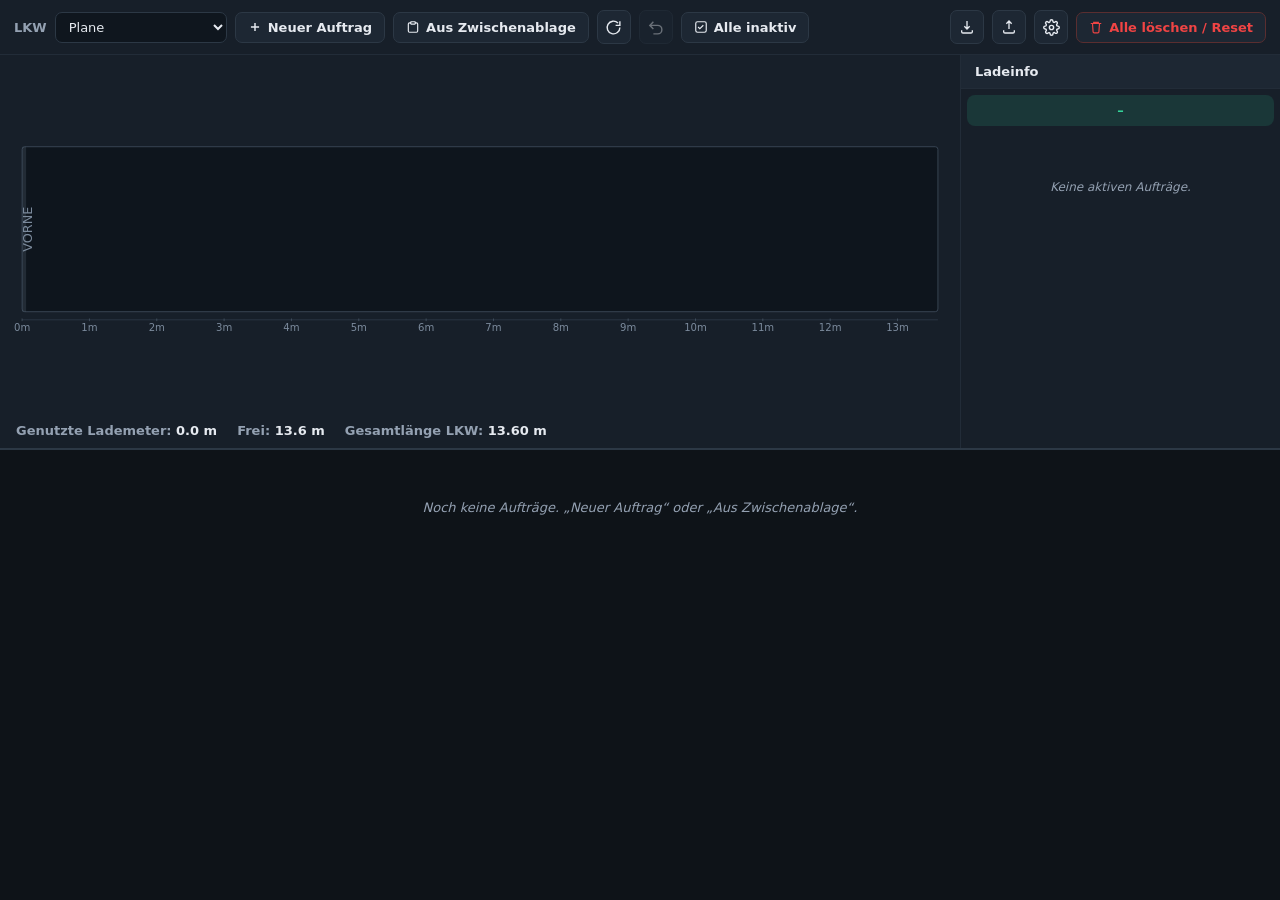
==== LKW Planner/lkw-planer.html @ 02b2dbee "LKW Planner v0.1 — Palettenbeladungs-Planer (Single-File-HTML) - Topdown-Ladegrafik (SVG, Dark Theme" ====
<!DOCTYPE html>
<html lang="de">
<head>
<meta charset="UTF-8">
<meta name="viewport" content="width=device-width, initial-scale=1.0">
<title>LKW Planer</title>
<style>
  :root{
    --bg:#0e1318; --panel:#171f29; --panel2:#1d2733; --input:#0f161e;
    --line:#2c3845; --line2:#222c38;
    --text:#e6eaf0; --muted:#94a1b2; --accent:#3b82f6; --accent-d:#2563eb;
    --danger:#f04444; --ok:#34d399; --warn:#fbbf24;
    --shadow:0 1px 2px rgba(0,0,0,.30),0 2px 6px rgba(0,0,0,.30);
  }
  *{box-sizing:border-box}
  html,body{height:100%;margin:0}
  body{
    font-family:system-ui,-apple-system,"Segoe UI",Roboto,Arial,sans-serif;
    color:var(--text);background:var(--bg);display:flex;flex-direction:column;
    height:100vh;overflow:hidden;font-size:13px;
  }
  /* ---------- obere Hälfte (fix) ---------- */
  #top{height:50vh;min-height:300px;display:flex;flex-direction:column;
       border-bottom:2px solid var(--line);background:var(--panel);}
  #toolbar{display:flex;flex-wrap:wrap;gap:8px;align-items:center;
           padding:10px 14px;border-bottom:1px solid var(--line2);}
  #toolbar label{font-weight:600;color:var(--muted);}
  select,input,button{font-family:inherit;font-size:13px;}
  select,.txt{
    border:1px solid var(--line);border-radius:7px;padding:6px 9px;background:var(--input);color:var(--text);
  }
  select option{background:var(--panel2);color:var(--text);}
  select:focus,.txt:focus{outline:2px solid var(--accent);outline-offset:-1px;border-color:var(--accent);}
  button{
    border:1px solid var(--line);border-radius:7px;padding:7px 12px;background:var(--panel2);
    cursor:pointer;display:inline-flex;align-items:center;gap:6px;color:var(--text);font-weight:600;
    transition:background .12s,border-color .12s;
  }
  button:hover{background:#27313e;border-color:#3a4756;}
  button:disabled{opacity:.4;cursor:not-allowed;}
  button:disabled:hover{background:var(--panel2);border-color:var(--line);}
  button.primary{background:var(--accent);border-color:var(--accent);color:#fff;}
  button.primary:hover{background:var(--accent-d);}
  button.icon{padding:7px;width:34px;height:34px;justify-content:center;}
  button.ghostdanger{color:var(--danger);border-color:#5a2e30;}
  button.ghostdanger:hover{background:#2a1a1c;}
  .spacer{flex:1}
  #stageWrap{flex:1;display:flex;min-height:0;}
  #stage{flex:1;display:flex;flex-direction:column;min-width:0;padding:10px 14px;}
  #truckBox{flex:1;min-height:0;display:flex;align-items:center;justify-content:center;overflow:hidden;}
  #truckSvg{width:100%;height:100%;}
  #totals{padding:8px 2px 0;color:var(--muted);font-weight:600;display:flex;gap:20px;flex-wrap:wrap;}
  #totals b{color:var(--text)}
  #totals .bad{color:var(--danger)}
  #infoPanel{width:320px;border-left:1px solid var(--line2);display:flex;flex-direction:column;min-height:0;}
  #infoHead{padding:9px 14px;font-weight:700;border-bottom:1px solid var(--line2);background:var(--panel2);
            display:flex;justify-content:space-between;align-items:baseline;gap:8px;}
  #infoHead .infocount{font-weight:700;color:var(--accent);font-size:12px;white-space:nowrap;}
  #infoHead .infocount.bad{color:var(--danger);}
  #infoBody{flex:1;overflow:auto;padding:8px 10px;font-size:12px;}
  .inforow{display:flex;gap:8px;align-items:center;padding:5px 6px;border-radius:6px;}
  .inforow:nth-child(odd){background:rgba(255,255,255,.03);}
  .infodot{width:11px;height:11px;border-radius:3px;flex:none;border:1px solid rgba(255,255,255,.2);}
  .infotxt{flex:1;line-height:1.35;}
  .infotxt small{color:var(--muted);}
  #fitMsg{margin:6px;padding:8px 10px;border-radius:8px;font-weight:700;text-align:center;}
  .fit-ok{background:rgba(52,211,153,.13);color:var(--ok);}
  .fit-bad{background:rgba(240,68,68,.15);color:var(--danger);}
  /* ---------- untere Hälfte (scroll) ---------- */
  #list{flex:1;overflow:auto;padding:10px 14px;display:flex;flex-direction:column;gap:7px;}
  #listHead{display:flex;gap:10px;align-items:flex-end;padding:0 12px 4px 18px;
            color:var(--muted);font-size:10px;font-weight:800;text-transform:uppercase;letter-spacing:.03em;}
  #listHead span[data-sort]{cursor:pointer;user-select:none;white-space:nowrap;}
  #listHead span[data-sort]:hover{color:var(--text);}
  #listHead .sortarrow{color:var(--accent);margin-left:2px;}
  /* Auftragszeile aufblitzen (Klick auf Palette) */
  @keyframes rowflash{0%,100%{box-shadow:var(--shadow);} 25%,60%{box-shadow:0 0 0 2px var(--c,#fff), 0 0 16px 3px var(--c,#fff);}}
  .order.flash{animation:rowflash 1.1s ease;}
  /* Paletten aufblitzen (Fokus in Tabellenzeile) */
  @keyframes palpulse{0%,100%{stroke:rgba(0,0,0,.45);stroke-width:12px;} 35%,65%{stroke:#fff;stroke-width:65px;}}
  svg g.palflash > rect{animation:palpulse .9s ease;}
  .order{
    background:color-mix(in srgb, var(--c,#888) 13%, var(--panel));
    border:1px solid color-mix(in srgb, var(--c,#888) 28%, var(--line));
    border-left:6px solid var(--c,#888);
    border-radius:9px;box-shadow:var(--shadow);padding:7px 10px 7px 8px;
    display:flex;align-items:flex-end;gap:10px;flex-wrap:wrap;
  }
  .order.inactive{opacity:.5;}
  /* aktive Zeilen: kräftigerer Rand, linker Farbrand heller */
  .order:not(.inactive){
    border-color:color-mix(in srgb, var(--c,#888) 60%, var(--line));
    border-left-color:color-mix(in srgb, var(--c,#888) 55%, #fff);
    box-shadow:0 0 0 1.5px color-mix(in srgb, var(--c,#888) 40%, transparent), var(--shadow);
  }
  .swatch{width:14px;height:14px;border-radius:4px;background:var(--c,#888);border:1px solid rgba(255,255,255,.25);flex:none;align-self:center;}
  .fld{display:flex;flex-direction:column;gap:2px;flex:none;}
  .fld label{font-size:9.5px;color:var(--muted);font-weight:700;text-transform:uppercase;letter-spacing:.02em;white-space:nowrap;}
  .fld .txt,.fld select{padding:4px 6px;width:100%;}
  .chk{display:flex;align-items:center;gap:5px;font-weight:600;font-size:11px;flex:none;align-self:center;white-space:nowrap;}
  .chk input{width:15px;height:15px;}
  .chk.disabled{opacity:.45;}
  .lmeter{margin-left:auto;font-weight:700;color:#cdd9ff;background:rgba(59,130,246,.16);border:1px solid rgba(59,130,246,.35);
          padding:4px 9px;border-radius:7px;white-space:nowrap;align-self:center;}
  .numbox{display:flex;align-items:stretch;border:1px solid var(--line);border-radius:7px;overflow:hidden;background:var(--input);}
  .numbox input{border:none;width:40px;text-align:center;padding:4px 2px;background:var(--input);color:var(--text);}
  .numbox input:focus{outline:2px solid var(--accent);outline-offset:-2px;}
  .numbox button{border:none;border-radius:0;padding:0 8px;background:var(--panel2);font-weight:800;color:var(--text);}
  .numbox button:hover{background:#2c3744;}
  .numbox .sep{width:1px;background:var(--line);}
  .del{align-self:center;flex:none;}
  /* Feldbreiten */
  .w-num{width:120px}.w-kunde{width:140px}.w-datum{width:84px}.w-dest{width:62px}
  .w-pal{width:54px}.w-mm{width:64px}.w-art{width:128px}
  svg .pal-label{font-weight:700;fill:#11203a;paint-order:stroke;stroke:rgba(255,255,255,.75);stroke-width:60px;}
  /* paste modal */
  #modal,#nameModal,#settingsModal{position:fixed;inset:0;background:rgba(0,0,0,.6);display:none;align-items:center;justify-content:center;z-index:50;}
  #modal.open,#nameModal.open,#settingsModal.open{display:flex;}
  #nameInput{width:100%;font-size:14px;padding:9px 11px;margin-bottom:2px;}
  .settingsbox{width:min(640px,94vw);max-height:88vh;overflow:auto;}
  .settingsbox h4{margin:16px 0 6px;font-size:11px;text-transform:uppercase;letter-spacing:.04em;color:var(--muted);}
  .thead{display:flex;gap:7px;padding:0 2px 3px;font-size:9.5px;font-weight:800;text-transform:uppercase;color:var(--muted);}
  .trow,.addtruck{display:flex;gap:7px;align-items:center;margin-bottom:6px;}
  .trow .txt,.addtruck .txt{padding:6px 8px;font-size:13px;margin:0;}
  .tname{flex:1;min-width:0;}
  .tdim{width:74px;flex:none;text-align:center;}
  .addtruck #ntAdd{width:38px;padding:6px;justify-content:center;font-size:18px;font-weight:800;flex:none;}
  .settingsbox .chk{font-weight:600;}
  .modalbox{background:var(--panel);border:1px solid var(--line);border-radius:12px;padding:18px;width:min(680px,92vw);box-shadow:0 20px 50px rgba(0,0,0,.5);}
  .modalbox h3{margin:0 0 4px;}
  .modalbox p{margin:0 0 10px;color:var(--muted);}
  .modalbox textarea{width:100%;height:200px;border:1px solid var(--line);border-radius:8px;padding:10px;background:var(--input);color:var(--text);
    font-family:ui-monospace,Menlo,Consolas,monospace;font-size:12px;resize:vertical;}
  .modalbtns{display:flex;justify-content:flex-end;gap:8px;margin-top:12px;}
  .empty{grid-column:1/-1;color:var(--muted);text-align:center;padding:40px;font-style:italic;}
  /* Reset zwei-Klick */
  #btnReset.armed{background:var(--danger);border-color:var(--danger);color:#fff;}
  #btnReset.armed:hover{background:#b91c1c;}
  /* Toasts */
  #toasts{position:fixed;bottom:16px;left:50%;transform:translateX(-50%);z-index:60;
          display:flex;flex-direction:column;gap:8px;align-items:center;pointer-events:none;}
  .toast{pointer-events:auto;background:#1f2733;color:#fff;padding:10px 14px;border-radius:9px;
         box-shadow:0 8px 24px rgba(0,0,0,.25);max-width:600px;font-size:12.5px;
         display:flex;gap:10px;align-items:flex-start;line-height:1.45;}
  .toast.warn{background:#fff7ed;color:#9a3412;border:1px solid #fdba74;}
  .toast.ok{background:#ecfdf3;color:#166534;border:1px solid #86efac;}
  .toast pre{margin:4px 0 0;font-size:11px;white-space:pre-wrap;opacity:.85;font-family:ui-monospace,monospace;}
  .toast .x{margin-left:auto;cursor:pointer;font-weight:800;border:none;background:none;color:inherit;font-size:15px;line-height:1;padding:0 2px;}
  .toast b{font-weight:800;}
</style>
</head>
<body>

<div id="top">
  <div id="toolbar">
    <label for="truckSel">LKW</label>
    <select id="truckSel"></select>
    <button id="btnAdd"><svg width="14" height="14" viewBox="0 0 24 24" fill="none" stroke="currentColor" stroke-width="2.5"><path d="M12 5v14M5 12h14"/></svg>Neuer Auftrag</button>
    <button id="btnPaste"><svg width="14" height="14" viewBox="0 0 24 24" fill="none" stroke="currentColor" stroke-width="2"><rect x="8" y="3" width="8" height="4" rx="1"/><path d="M9 5H6a2 2 0 0 0-2 2v12a2 2 0 0 0 2 2h12a2 2 0 0 0 2-2V7a2 2 0 0 0-2-2h-3"/></svg>Aus Zwischenablage</button>
    <button id="btnRefresh" class="icon" title="Aktualisieren">
      <svg width="17" height="17" viewBox="0 0 24 24" fill="none" stroke="currentColor" stroke-width="2"><path d="M21 12a9 9 0 1 1-2.64-6.36"/><path d="M21 3v6h-6"/></svg>
    </button>
    <button id="btnUndo" class="icon" title="Rückgängig (Strg+Z)" disabled>
      <svg width="17" height="17" viewBox="0 0 24 24" fill="none" stroke="currentColor" stroke-width="2"><path d="M9 14 4 9l5-5"/><path d="M4 9h11a6 6 0 0 1 0 12H9"/></svg>
    </button>
    <button id="btnDeselect" title="Alle Aufträge auf inaktiv setzen"><svg width="14" height="14" viewBox="0 0 24 24" fill="none" stroke="currentColor" stroke-width="2"><rect x="3" y="3" width="18" height="18" rx="3"/><path d="M16 9l-6 6-3-3"/></svg>Alle inaktiv</button>
    <div class="spacer"></div>
    <button id="btnExport" class="icon" title="Ladung als JSON exportieren">
      <svg width="16" height="16" viewBox="0 0 24 24" fill="none" stroke="currentColor" stroke-width="2"><path d="M12 3v12M8 11l4 4 4-4M4 17v2a2 2 0 0 0 2 2h12a2 2 0 0 0 2-2v-2"/></svg>
    </button>
    <button id="btnImport" class="icon" title="Ladung aus JSON importieren">
      <svg width="16" height="16" viewBox="0 0 24 24" fill="none" stroke="currentColor" stroke-width="2"><path d="M12 15V3M8 7l4-4 4 4M4 17v2a2 2 0 0 0 2 2h12a2 2 0 0 0 2-2v-2"/></svg>
    </button>
    <input type="file" id="fileImport" accept="application/json,.json" style="display:none">
    <button id="btnSettings" class="icon" title="Einstellungen (LKW-Typen, Anzeige)">
      <svg width="17" height="17" viewBox="0 0 24 24" fill="none" stroke="currentColor" stroke-width="2"><circle cx="12" cy="12" r="3"/><path d="M19.4 15a1.65 1.65 0 0 0 .33 1.82l.06.06a2 2 0 1 1-2.83 2.83l-.06-.06a1.65 1.65 0 0 0-1.82-.33 1.65 1.65 0 0 0-1 1.51V21a2 2 0 0 1-4 0v-.09A1.65 1.65 0 0 0 9 19.4a1.65 1.65 0 0 0-1.82.33l-.06.06a2 2 0 1 1-2.83-2.83l.06-.06a1.65 1.65 0 0 0 .33-1.82 1.65 1.65 0 0 0-1.51-1H3a2 2 0 0 1 0-4h.09A1.65 1.65 0 0 0 4.6 9a1.65 1.65 0 0 0-.33-1.82l-.06-.06a2 2 0 1 1 2.83-2.83l.06.06a1.65 1.65 0 0 0 1.82.33H9a1.65 1.65 0 0 0 1-1.51V3a2 2 0 0 1 4 0v.09a1.65 1.65 0 0 0 1 1.51 1.65 1.65 0 0 0 1.82-.33l.06-.06a2 2 0 1 1 2.83 2.83l-.06.06a1.65 1.65 0 0 0-.33 1.82V9a1.65 1.65 0 0 0 1.51 1H21a2 2 0 0 1 0 4h-.09a1.65 1.65 0 0 0-1.51 1z"/></svg>
    </button>
    <button id="btnReset" class="ghostdanger"><svg width="14" height="14" viewBox="0 0 24 24" fill="none" stroke="currentColor" stroke-width="2"><path d="M3 6h18M8 6V4h8v2M6 6l1 14a2 2 0 0 0 2 2h6a2 2 0 0 0 2-2l1-14"/></svg><span id="resetLabel">Alle löschen / Reset</span></button>
  </div>
  <div id="stageWrap">
    <div id="stage">
      <div id="truckBox"><svg id="truckSvg" preserveAspectRatio="xMidYMid meet"></svg></div>
      <div id="totals"></div>
    </div>
    <div id="infoPanel">
      <div id="infoHead">Ladeinfo</div>
      <div id="fitMsg" class="fit-ok">–</div>
      <div id="infoBody"></div>
    </div>
  </div>
</div>

<div id="list"></div>

<div id="toasts"></div>

<div id="modal">
  <div class="modalbox">
    <h3>Aufträge einfügen</h3>
    <p>Inhalt aus dem Planungssystem hier einfügen (STRG+V) und auf „Übernehmen“ klicken.</p>
    <textarea id="pasteArea" placeholder="1  *3911510  Landkost  25.03.26 AT43 9013 01 11  16  5  1200 1059 2000&#10;..."></textarea>
    <div class="modalbtns">
      <button id="pasteCancel">Abbrechen</button>
      <button id="pasteOk" class="primary">Übernehmen</button>
    </div>
  </div>
</div>

<div id="nameModal">
  <div class="modalbox">
    <h3>Ladung exportieren</h3>
    <p>Dateiname für die JSON-Datei:</p>
    <input id="nameInput" class="txt" autocomplete="off">
    <div class="modalbtns">
      <button id="nameCancel">Abbrechen</button>
      <button id="nameOk" class="primary">Speichern</button>
    </div>
  </div>
</div>

<div id="settingsModal">
  <div class="modalbox settingsbox">
    <h3>Einstellungen</h3>
    <h4>LKW-Typen <span style="text-transform:none;font-weight:600">(Maße in Metern)</span></h4>
    <div class="thead"><span class="tname">Name</span><span class="tdim">Länge</span><span class="tdim">Breite</span><span class="tdim">Höhe</span><span style="width:34px"></span></div>
    <div id="truckTable"></div>
    <div class="addtruck">
      <input id="ntName" class="txt tname" placeholder="Neuer Typ">
      <input id="ntL" class="txt tdim" placeholder="L" inputmode="decimal">
      <input id="ntW" class="txt tdim" placeholder="B" inputmode="decimal">
      <input id="ntH" class="txt tdim" placeholder="H" inputmode="decimal">
      <button id="ntAdd" class="primary" title="LKW-Typ hinzufügen">+</button>
    </div>
    <h4>Anzeige</h4>
    <label class="chk"><input type="checkbox" id="setCrosshair"> Fadenkreuz / Distanzanzeige beim Überfahren freier Lücken</label>
    <div class="modalbtns">
      <button id="setResetTrucks" class="ghostdanger">Standard-LKW wiederherstellen</button>
      <button id="settingsClose" class="primary">Schließen</button>
    </div>
  </div>
</div>

<script>
"use strict";

/* ============================ LKW-Daten (mm) ============================ */
const DEFAULT_TRUCKS = {
  "Kühler":             {l:13300, w:2400, h:2600},
  "Plane":              {l:13600, w:2450, h:2650},
  "Motorwagen Wenzel":  {l:7200,  w:2450, h:2500},
  "Motorwagen Tüske":   {l:8000,  w:2450, h:2700},
};
let TRUCKS = {};
let currentTruck = "Plane";
const settings = { showCrosshair: true };
const cloneDefaults = () => JSON.parse(JSON.stringify(DEFAULT_TRUCKS));
function loadConfig(){
  try{
    const t = JSON.parse(localStorage.getItem("lkwPlaner.trucks"));
    TRUCKS = (t && typeof t==="object" && Object.keys(t).length) ? t : cloneDefaults();
  }catch(_){ TRUCKS = cloneDefaults(); }
  try{
    const s = JSON.parse(localStorage.getItem("lkwPlaner.settings"));
    if(s && typeof s==="object") Object.assign(settings, s);
  }catch(_){}
  if(!TRUCKS[currentTruck]) currentTruck = Object.keys(TRUCKS)[0] || "Plane";
}
function saveTrucks(){ try{ localStorage.setItem("lkwPlaner.trucks", JSON.stringify(TRUCKS)); }catch(_){} }
function saveSettings(){ try{ localStorage.setItem("lkwPlaner.settings", JSON.stringify(settings)); }catch(_){} }
loadConfig();

/* ============================ Farbpalette ============================ */
const PALETTE = ["#2563eb","#16a34a","#d97706","#9333ea","#dc2626","#0891b2",
  "#ca8a04","#db2777","#4f46e5","#15803d","#b45309","#0d9488","#7c3aed","#e11d48"];
let colorIdx = 0;
const nextColor = () => PALETTE[(colorIdx++) % PALETTE.length];

/* ============================ Modell ============================ */
let uid = 1;
let orders = [];

function makeOrder(data={}){
  return Object.assign({
    id: uid++,
    color: nextColor(),
    auftragsnummer:"", kunde:"", lieferdatum:"", destCode:"",
    anzahl:1, laenge:1200, breite:800, hoehe:1200,
    ladeart:"optimiert", reihenfolge:1,
    stapelbar:false, aktiv:false,
  }, data);
}

/* ============================ Undo-History ============================ */
let history = [];
const HISTORY_MAX = 200;
function snapshot(){ return JSON.stringify({orders, uid, colorIdx, currentTruck}); }
// vor jeder Änderung aufrufen: sichert den aktuellen Zustand
function record(){
  history.push(snapshot());
  if(history.length > HISTORY_MAX) history.shift();
  updateUndoBtn();
}
function undo(){
  if(!history.length) return;
  const s = JSON.parse(history.pop());
  orders = s.orders; uid = s.uid; colorIdx = s.colorIdx; currentTruck = s.currentTruck;
  const sel = document.getElementById("truckSel"); if(sel) sel.value = currentTruck;
  renderAll(); updateUndoBtn();
}
function updateUndoBtn(){
  const b = document.getElementById("btnUndo"); if(b) b.disabled = history.length===0;
}

/* ============================ Parsing Zwischenablage ============================ */
const DATE_RE = /^\d{2}\.\d{2}\.\d{2}$/;
// versucht eine Zeile zu einem Auftrag zu parsen; null wenn unvollständig
function parseLine(line){
  const t = line.split(/\s+/);
  if(t.length < 8) return null;
  const di = t.findIndex(x => DATE_RE.test(x));   // Datums-Anker
  if(di < 2) return null;                          // davor: Idx + JobNr (+Kunde)
  if(di + 4 >= t.length - 3) return null;          // Palettenanzahl muss vor L/B/H liegen
  const L = parseNum(t[t.length-3]), B = parseNum(t[t.length-2]), H = parseNum(t[t.length-1]);
  if([L,B,H].some(v => v==null || v<=0)) return null;   // L/B/H müssen gültige Zahlen sein
  const anzahl = parseInt(t[di+4],10);
  if(!Number.isFinite(anzahl) || anzahl <= 0) return null; // Palettenanzahl muss gültig sein
  return makeOrder({
    auftragsnummer: t[1].replace(/\*/g,""),        // * entfernen, C bleibt
    kunde: t.slice(2, di).join(" "),
    lieferdatum: t[di],
    destCode: t[di+1] || "",
    anzahl, laenge:L, breite:B, hoehe:H,
  });
}
function parseClipboard(text){
  const orders = [], skipped = [];
  for(const raw of text.split(/\r?\n/)){
    const line = raw.trim();
    if(!line) continue;
    const parsed = parseLine(line);
    if(parsed){ orders.push(parsed); }
    else if(/^\d+\s/.test(line)){ skipped.push(line); }  // sieht aus wie Datenzeile, aber unvollständig
    // andere Zeilen (Kopfzeilen/Müll) still ignorieren
  }
  return {orders, skipped};
}
function parseNum(s){
  if(s==null) return null;
  const v = parseFloat(String(s).replace(",","."));
  return Number.isFinite(v) ? v : null;
}

/* ============================ Beladungs-Algorithmus ============================ */
// Topdown: X = LKW-Länge (vorne=links), Y = LKW-Breite.
// "lang"  -> Länge zeigt in Fahrtrichtung (X), Breite quer (Y)
// "breit" -> Breite zeigt in Fahrtrichtung (X), Länge quer (Y)
function orientations(o){
  return {
    lang:  {fx:o.laenge, fy:o.breite},
    breit: {fx:o.breite, fy:o.laenge},
  };
}
function isStackable(o, truck){
  return o.stapelbar && (2*o.hoehe <= truck.h);
}
// Mögliche Reihen-Zusammensetzungen über die LKW-Breite (lang/breit gemischt).
// Liefert je Palettenzahl die geringste Tiefe und die vollste (= breiteste) Belegung.
function rowCandidates(o, W){
  const lang  = {fx:o.laenge, fy:o.breite};   // lang:  Länge längs, Breite quer
  const breit = {fx:o.breite, fy:o.laenge};   // breit: Breite längs, Länge quer
  const maxL = Math.floor(W / lang.fy);
  const maxB = Math.floor(W / breit.fy);
  const best = {};   // count -> {depth, width, comp:[orientierungen]}
  for(let cl=0; cl<=maxL; cl++){
    for(let cb=0; cb<=maxB; cb++){
      if(cl+cb===0) continue;
      const width = cl*lang.fy + cb*breit.fy;
      if(width > W + 0.01) continue;
      const depth = Math.max(cl>0?lang.fx:0, cb>0?breit.fx:0);
      const c = cl+cb;
      const cur = best[c];
      // bevorzuge geringste Tiefe; bei Gleichstand die vollste Reihe (mehr Breite genutzt)
      if(!cur || depth < cur.depth-0.01 || (Math.abs(depth-cur.depth)<0.01 && width > cur.width+0.01)){
        const comp = [];
        for(let i=0;i<cl;i++) comp.push(lang);
        for(let i=0;i<cb;i++) comp.push(breit);
        best[c] = {depth, width, comp};
      }
    }
  }
  if(Object.keys(best).length===0){   // Palette breiter als LKW -> 1 Stück (Überbreite)
    best[1] = {depth:lang.fx, width:lang.fy, comp:[lang]};
  }
  return best;
}
// Reihen-Plan für G Stellplätze. "optimiert" minimiert die Gesamttiefe per DP und
// mischt lang/breit innerhalb einer Reihe, damit die Breite voll genutzt wird.
function planRows(o, W, G){
  if(G<=0) return [];
  if(o.ladeart==="lang" || o.ladeart==="breit"){
    const ori = (o.ladeart==="lang") ? {fx:o.laenge, fy:o.breite} : {fx:o.breite, fy:o.laenge};
    const per = Math.max(1, Math.floor(W / ori.fy));
    const rows = [];
    for(let left=G; left>0; left-=per){
      rows.push({depth:ori.fx, comp:Array(Math.min(per,left)).fill(ori)});
    }
    return rows;
  }
  // optimiert: DP über Palettenzahl -> minimale Gesamttiefe
  const cand = rowCandidates(o, W);
  const counts = Object.keys(cand).map(Number).sort((a,b)=>a-b);
  const f = new Array(G+1).fill(Infinity), choice = new Array(G+1).fill(0);
  f[0] = 0;
  for(let n=1; n<=G; n++){
    for(let i=counts.length-1; i>=0; i--){     // große Reihen zuerst -> bei Gleichstand vollere Reihe
      const c = counts[i];
      if(c>n) continue;
      const val = cand[c].depth + f[n-c];
      if(val < f[n] - 0.01){ f[n]=val; choice[n]=c; }
    }
  }
  const rows = [];
  for(let n=G; n>0; ){
    const c = choice[n] || counts[0];
    rows.push({depth:cand[c].depth, comp:cand[c].comp.slice()});
    n -= c;
  }
  return rows;
}
// Gesamttiefe (= Lademeter) der Querreihen-Variante
function rowsLength(o, W, ground){
  return planRows(o, W, ground).reduce((s,r)=>s+r.depth, 0);
}
// --- Variante B: Längsbahnen (Spalten). Probiert alle Lang-/Breit-Bahn-Kombinationen
// und balanciert die Paletten, um die maximale Bahnlänge (= Lademeter) zu minimieren.
function lanesPlan(o, W, ground){
  const a = o.laenge, b = o.breite;           // Lang-Bahn: Breite b, Länge je Palette a
  const maxLang = Math.floor(W / b), maxBreit = Math.floor(W / a);
  let best = null;
  for(let nl=0; nl<=maxLang; nl++){
    for(let nb=0; nb<=maxBreit; nb++){
      if(nl+nb===0 || nl*b + nb*a > W + 0.01) continue;
      const lanes = [];
      for(let i=0;i<nl;i++) lanes.push({unit:a, width:b, count:0});  // Lang-Bahn
      for(let i=0;i<nb;i++) lanes.push({unit:b, width:a, count:0});  // Breit-Bahn
      for(let k=0;k<ground;k++){                                     // Paletten ausbalancieren
        let bl = lanes[0];
        for(const ln of lanes) if((ln.count+1)*ln.unit < (bl.count+1)*bl.unit) bl = ln;
        bl.count++;
      }
      const length = Math.max(...lanes.map(l=>l.count*l.unit));
      if(!best || length < best.length-0.01) best = {lanes, length};
    }
  }
  if(!best) best = {lanes:[{unit:a, width:b, count:ground}], length:ground*a};  // Überbreite
  return best;
}
// Bestes Packen eines Auftrags -> Streifen.
//  mode "lanes": waagerechte Bahnen (jede einzeln in Lücken schiebbar).
//  mode "rows":  Querreihen als (rigider) Block; auch für feste Ladeart lang/breit.
function packGround(o, W, ground){
  if(ground<=0) return {mode:"none"};
  if(o.ladeart!=="lang" && o.ladeart!=="breit"){
    const lp = lanesPlan(o, W, ground), rl = rowsLength(o, W, ground);
    if(lp.length <= rl + 0.01){                      // Bahnen bei Gleichstand bevorzugen (verschachteln besser)
      const strips = []; let y = 0;
      for(const ln of lp.lanes){
        const units = [];
        for(let k=0;k<ln.count;k++) units.push({w:ln.unit, h:ln.width});
        strips.push({y, h:ln.width, units});
        y += ln.width;
      }
      return {mode:"lanes", strips};
    }
  }
  // Reihen-Modus (rigider Block)
  const block = []; let x = 0;
  for(const row of planRows(o, W, ground)){
    let y = 0;
    for(const ori of row.comp){ block.push({x, y, w:ori.fx, h:ori.fy}); y += ori.fy; }
    x += row.depth;
  }
  return {mode:"rows", block};
}
// Lademeter eines einzelnen Auftrags (alleine geladen), aufgerundet auf 0,1 m
function orderLademeter(o, truck){
  if(!(o.anzahl>0)) return 0;
  const stack = isStackable(o, truck);
  const ground = stack ? Math.ceil(o.anzahl/2) : o.anzahl;
  if(ground<=0) return 0;
  let len = rowsLength(o, truck.w, ground);
  if(o.ladeart!=="lang" && o.ladeart!=="breit") len = Math.min(len, lanesPlan(o, truck.w, ground).length);
  return Math.ceil(len / 100) / 10;
}

// Skyline (Frontlinie je Breiten-Position) für die Block-Verzahnung
function skyMax(sky, ya, yb){
  let m = 0;
  for(const s of sky) if(s.y1 > ya+0.01 && s.y0 < yb-0.01) m = Math.max(m, s.x);
  return m;
}
function skySet(sky, ya, yb, x){
  const out = [];
  for(const s of sky){
    if(s.y1 <= ya+0.01 || s.y0 >= yb-0.01){ out.push(s); continue; }
    if(s.y0 < ya-0.01) out.push({y0:s.y0, y1:ya, x:s.x});
    if(s.y1 > yb+0.01) out.push({y0:yb, y1:s.y1, x:s.x});
  }
  out.push({y0:ya, y1:yb, x});
  out.sort((a,b)=>a.y0-b.y0);
  return out;
}
function skyGlobalMax(sky){ let m = 0; for(const s of sky) m = Math.max(m, s.x); return m; }
// "Gratis"-Lückenfüllung: einzelne Paletten in bestehende Vertiefungen setzen,
// ohne die bisherige Gesamtlänge zu erhöhen (füllt sonst tote Ecken zwischen Aufträgen).
function gapFill(sky, W, oris, maxN){
  const placed = []; const gMax = skyGlobalMax(sky);
  if(gMax<=0) return {placed, sky};
  let n = maxN;
  while(n>0){
    let best = null;
    const ys = new Set([0]); for(const s of sky){ ys.add(s.y0); ys.add(s.y1); }
    for(const ori of oris) for(const y of ys){
      if(y < -0.01 || y+ori.fy > W+0.01) continue;
      const x = skyMax(sky, y, y+ori.fy);
      if(x + ori.fx > gMax + 0.01) continue;          // muss „gratis" unter die Decke passen
      const area = ori.fx*ori.fy;
      if(!best || x < best.x-0.01 || (Math.abs(x-best.x)<0.01 && area > best.area))
        best = {x, y, w:ori.fx, h:ori.fy, area};
    }
    if(!best) break;
    placed.push(best);
    sky = skySet(sky, best.y, best.y+best.h, best.x+best.w);
    n--;
  }
  return {placed, sky};
}

// Platziert eine FESTE Auftrags-Reihenfolge sequenziell auf der Skyline.
function layoutSequence(seq, truck){
  const W = truck.w;
  const placements = [];
  let sky = [{y0:0, y1:W, x:0}];            // Frontlinie, anfangs überall vorne (x=0)
  for(const o of seq){
    const stack = isStackable(o, truck);
    let ground = stack ? Math.ceil(o.anzahl/2) : o.anzahl;
    if(ground<=0) continue;
    let left = o.anzahl;
    const sc = ()=>{ const s = stack ? Math.min(2, left) : 1; left -= s; return s; };
    const lang = {fx:o.laenge, fy:o.breite}, breit = {fx:o.breite, fy:o.laenge};
    const oris = o.ladeart==="lang" ? [lang] : o.ladeart==="breit" ? [breit] : [lang, breit];

    // 1) gratis-Lückenfüllung in Vertiefungen vorheriger Aufträge
    const gf = gapFill(sky, W, oris, ground);
    for(const p of gf.placed) placements.push({ x:p.x, y:p.y, w:p.w, h:p.h, color:o.color, order:o, stack:sc() });
    sky = gf.sky; ground -= gf.placed.length;
    if(ground<=0) continue;

    // 2) Rest als optimales Paket (Bahnen/Reihen) verzahnt platzieren
    const pk = packGround(o, W, ground);
    if(pk.mode==="lanes"){
      for(const st of pk.strips){
        let cx = skyMax(sky, st.y, st.y+st.h);
        for(const u of st.units){
          placements.push({ x:cx, y:st.y, w:u.w, h:u.h, color:o.color, order:o, stack:sc() });
          cx += u.w;
        }
        sky = skySet(sky, st.y, st.y+st.h, cx);
      }
    } else if(pk.mode==="rows"){
      let shift = 0;
      for(const p of pk.block) shift = Math.max(shift, skyMax(sky, p.y, p.y+p.h) - p.x);
      for(const p of pk.block){
        const ax = shift + p.x;
        placements.push({ x:ax, y:p.y, w:p.w, h:p.h, color:o.color, order:o, stack:sc() });
        sky = skySet(sky, p.y, p.y+p.h, ax + p.w);
      }
    }
  }
  const usedLength = placements.reduce((m,p)=> Math.max(m, p.x+p.w), 0);
  return {placements, usedLength};
}
// Aufträge GLEICHER Ladereihenfolge dürfen vermischt werden (Spec). Wir probieren mehrere
// Sortierungen innerhalb jeder Reihenfolge-Gruppe und nehmen das kürzeste Ergebnis.
function orderByGroups(active, cmp, truck){
  const groups = new Map();
  for(const o of active){ if(!groups.has(o.reihenfolge)) groups.set(o.reihenfolge, []); groups.get(o.reihenfolge).push(o); }
  const out = [];
  for(const k of [...groups.keys()].sort((a,b)=>a-b)){
    const g = groups.get(k).slice();
    if(cmp) g.sort(cmp);
    out.push(...g);
  }
  return out;
}
function computeLayout(){
  const truck = TRUCKS[currentTruck];
  const L = truck.l;
  const active = orders.filter(o => o.aktiv && o.anzahl>0);
  active.sort((a,b)=> (a.reihenfolge-b.reihenfolge) || (a.id-b.id));

  const gnd = o => isStackable(o,truck) ? Math.ceil(o.anzahl/2) : o.anzahl;
  // Kandidaten-Sortierungen (je Reihenfolge-Gruppe); Original (nach id) ist immer dabei -> nie schlechter
  const cmps = [
    null,                                                  // Original (id)
    (a,b)=> gnd(b)*b.laenge*b.breite - gnd(a)*a.laenge*a.breite, // größte Fläche zuerst
    (a,b)=> gnd(b) - gnd(a),                               // meiste Stellplätze zuerst
    (a,b)=> Math.max(b.laenge,b.breite) - Math.max(a.laenge,a.breite), // längste Palette zuerst
    (a,b)=> b.breite - a.breite,                           // breiteste zuerst
  ];
  let best = null;
  for(const cmp of cmps){
    const r = layoutSequence(orderByGroups(active, cmp, truck), truck);
    if(!best || r.usedLength < best.usedLength - 0.01) best = r;
  }
  const placements = best ? best.placements : [];
  const usedLength = best ? best.usedLength : 0;
  placements.forEach(p => p.overflow = (p.x + p.w) > L + 0.01);
  const fits = usedLength <= L + 0.01;
  return {placements, usedLength, fits, truck};
}

/* ============================ Rendering: LKW-Grafik ============================ */
let hoverLayout = null;                       // aktuelles Layout für Hover-Maße
const HOVER_PAD = 120;
function renderTruck(layout){
  hoverLayout = layout;
  const {truck, placements, usedLength} = layout;
  const L = truck.l, W = truck.w;
  const pad = HOVER_PAD;                     // mm Rand im viewBox
  const svg = document.getElementById("truckSvg");
  const vbW = L + pad*2, vbH = W + pad*2 + 320; // Platz unten für Maßband
  svg.setAttribute("viewBox", `0 0 ${vbW} ${vbH}`);
  let s = "";

  // LKW-Umriss
  s += `<rect x="${pad}" y="${pad}" width="${L}" height="${W}" rx="40" fill="#0e151d" stroke="#3a4756" stroke-width="14"/>`;
  // Front-Markierung (vorne = links)
  s += `<rect x="${pad}" y="${pad}" width="60" height="${W}" fill="#5b6b7d" opacity=".25"/>`;
  s += `<text x="${pad+90}" y="${pad+W/2}" font-size="190" fill="#7b8a9c" dominant-baseline="middle" transform="rotate(-90 ${pad+90} ${pad+W/2})" text-anchor="middle">VORNE</text>`;

  // Paletten (jede in <g data-oid> -> Klick hebt Auftragszeile hervor)
  for(const p of placements){
    const x = pad + p.x, y = pad + p.y;
    const stroke = p.overflow ? "#f04444" : "rgba(0,0,0,.45)";
    const dash = p.overflow ? `stroke-dasharray="80 60"` : "";
    const cx = x + p.w/2, cy = y + p.h/2;
    const label = (p.order.auftragsnummer || "#"+p.order.id);
    s += `<g class="pal" data-oid="${p.order.id}" style="cursor:pointer">`;
    s += `<rect x="${x+12}" y="${y+12}" width="${p.w-24}" height="${p.h-24}" rx="22" fill="${p.color}" fill-opacity="${p.overflow?.5:.92}" stroke="${stroke}" stroke-width="12" ${dash}/>`;
    s += `<text class="pal-label" x="${cx}" y="${cy}" font-size="170" text-anchor="middle" dominant-baseline="central">${esc(label)}</text>`;
    if(p.stack===2){
      s += `<text x="${x+p.w-70}" y="${y+150}" font-size="150" text-anchor="end" fill="#11203a" font-weight="800">2×</text>`;
    }
    s += `</g>`;
  }

  // genutzte Länge Markierung
  if(usedLength>0 && usedLength<=L){
    const ux = pad + usedLength;
    s += `<line x1="${ux}" y1="${pad-30}" x2="${ux}" y2="${pad+W+30}" stroke="#34d399" stroke-width="14" stroke-dasharray="50 40"/>`;
  }

  // Maßband (Meter) unten
  const by = pad + W + 120;
  s += `<line x1="${pad}" y1="${by}" x2="${pad+L}" y2="${by}" stroke="#3a4756" stroke-width="8"/>`;
  for(let m=0; m<=Math.floor(L/1000); m++){
    const mx = pad + m*1000;
    s += `<line x1="${mx}" y1="${by-20}" x2="${mx}" y2="${by+20}" stroke="#5b6b7d" stroke-width="8"/>`;
    s += `<text x="${mx}" y="${by+160}" font-size="150" fill="#7b8a9c" text-anchor="middle">${m}m</text>`;
  }
  s += `<g id="hoverGuide" style="pointer-events:none"></g>`;   // Hover-Maße (Lücken)
  svg.innerHTML = s;
}

/* ============================ Rendering: Totals + Info ============================ */
function renderTotals(layout){
  const L = layout.truck.l/1000;
  const used = Math.ceil(layout.usedLength/100)/10;
  const free = Math.max(0, Math.round((L-used)*10)/10);
  const el = document.getElementById("totals");
  el.innerHTML =
    `<span>Genutzte Lademeter: <b class="${layout.fits?'':'bad'}">${used.toFixed(1)} m</b></span>` +
    `<span>Frei: <b>${free.toFixed(1)} m</b></span>` +
    `<span>Gesamtlänge LKW: <b>${L.toFixed(2)} m</b></span>`;
}
function renderInfo(layout){
  const truck = layout.truck;
  const active = orders.filter(o=>o.aktiv && o.anzahl>0);
  const totalPal = active.reduce((s,o)=> s + o.anzahl, 0);
  const over = layout.placements.filter(p=>p.overflow).reduce((s,p)=> s + (p.stack||1), 0);
  const loaded = totalPal - over;
  const countTxt = over>0 ? `${loaded} von ${totalPal} Paletten geladen` : `${totalPal} Paletten`;
  document.getElementById("infoHead").innerHTML =
    `<span>Ladeinfo</span>` + (active.length ? `<span class="infocount ${over>0?"bad":""}">${countTxt}</span>` : "");
  const body = document.getElementById("infoBody");
  if(active.length===0){ body.innerHTML = `<div class="empty" style="grid-column:auto">Keine aktiven Aufträge.</div>`; }
  else{
    body.innerHTML = active.map(o=>{
      const lm = orderLademeter(o,truck).toFixed(1);
      return `<div class="inforow"><span class="infodot" style="background:${o.color}"></span>`+
        `<span class="infotxt"><b>${esc(o.auftragsnummer||"#"+o.id)}</b> · ${esc(o.kunde||"—")}<br>`+
        `<small>${o.anzahl} Pal · ${lm} Lademeter</small></span></div>`;
    }).join("");
  }
  const msg = document.getElementById("fitMsg");
  if(active.length===0){ msg.className="fit-ok"; msg.textContent="–"; }
  else if(layout.fits){ msg.className="fit-ok"; msg.textContent="✓ Ladung passt auf den LKW"; }
  else{
    const over = layout.placements.filter(p=>p.overflow).reduce((s,p)=>s+(p.stack||1), 0);
    msg.className="fit-bad";
    msg.textContent = `✗ Ladung passt NICHT — ${over} Palette${over===1?" übersteht":"n überstehen"}!`;
  }
}

/* ============================ Rendering: Auftragsliste ============================ */
const SORT_COLS = [
  {key:"auftragsnummer", label:"Auftragsnr.", cls:"w-num"},
  {key:"kunde",          label:"Kunde",       cls:"w-kunde"},
  {key:"lieferdatum",    label:"Lieferdatum", cls:"w-datum", date:true},
  {key:"destCode",       label:"Dest",        cls:"w-dest"},
  {key:"anzahl",         label:"Pal.",        cls:"w-pal", num:true},
  {key:"laenge",         label:"Länge",       cls:"w-mm",  num:true},
  {key:"breite",         label:"Breite",      cls:"w-mm",  num:true},
  {key:"hoehe",          label:"Höhe",        cls:"w-mm",  num:true},
  {key:"ladeart",        label:"Ladeart",     cls:"w-art"},
  {key:"reihenfolge",    label:"Reihenfolge", cls:""},
  {key:"stapelbar",      label:"Stapelbar",   cls:"", bool:true},
  {key:"aktiv",          label:"Aktiv",       cls:"", bool:true},
];
let sortState = {key:null, dir:1};
function dateVal(s){ const m=/^(\d{2})\.(\d{2})\.(\d{2})$/.exec(String(s||"").trim()); return m ? (+m[3])*10000+(+m[2])*100+(+m[1]) : -1; }
function sortOrders(key){
  const col = SORT_COLS.find(c=>c.key===key); if(!col) return;
  if(sortState.key===key) sortState.dir *= -1; else { sortState.key=key; sortState.dir=1; }
  const dir = sortState.dir;
  orders.sort((a,b)=>{
    if(col.bool) return ((a[key]?1:0)-(b[key]?1:0))*dir;
    if(col.num)  return ((+a[key]||0)-(+b[key]||0))*dir;
    if(col.date) return (dateVal(a[key])-dateVal(b[key]))*dir;
    return String(a[key]??"").localeCompare(String(b[key]??""), "de", {numeric:true})*dir;
  });
  renderList();
}

function renderList(){
  const truck = TRUCKS[currentTruck];
  const list = document.getElementById("list");
  if(orders.length===0){
    list.innerHTML = `<div class="empty">Noch keine Aufträge. „Neuer Auftrag“ oder „Aus Zwischenablage“.</div>`;
    return;
  }
  const head = `<div id="listHead"><span class="swatch" style="visibility:hidden"></span>` +
    SORT_COLS.map(c=>{
      const arrow = sortState.key===c.key ? `<span class="sortarrow">${sortState.dir>0?"▲":"▼"}</span>` : "";
      return `<span class="${c.cls}" data-sort="${c.key}">${c.label}${arrow}</span>`;
    }).join("") + `</div>`;
  list.innerHTML = head + orders.map(o=>{
    const stackPossible = 2*o.hoehe <= truck.h;
    const lm = orderLademeter(o,truck).toFixed(1);
    return `<div class="order ${o.aktiv?'':'inactive'}" style="--c:${o.color}" data-id="${o.id}">
      <span class="swatch"></span>
      <div class="fld w-num"><label>Auftragsnr.</label><input class="txt" data-f="auftragsnummer" value="${esc(o.auftragsnummer)}"></div>
      <div class="fld w-kunde"><label>Kunde</label><input class="txt" data-f="kunde" value="${esc(o.kunde)}"></div>
      <div class="fld w-datum"><label>Lieferdatum</label><input class="txt" data-f="lieferdatum" value="${esc(o.lieferdatum)}"></div>
      <div class="fld w-dest"><label>Dest</label><input class="txt" data-f="destCode" value="${esc(o.destCode)}"></div>
      <div class="fld w-pal"><label>Pal.</label><input class="txt num" data-f="anzahl" value="${o.anzahl}"></div>
      <div class="fld w-mm"><label>Länge mm</label><input class="txt num" data-f="laenge" value="${o.laenge}"></div>
      <div class="fld w-mm"><label>Breite mm</label><input class="txt num" data-f="breite" value="${o.breite}"></div>
      <div class="fld w-mm"><label>Höhe mm</label><input class="txt num" data-f="hoehe" value="${o.hoehe}"></div>
      <div class="fld w-art"><label>Ladeart</label>
        <select data-f="ladeart">
          <option value="optimiert" ${o.ladeart==="optimiert"?"selected":""}>Optimiert</option>
          <option value="lang" ${o.ladeart==="lang"?"selected":""}>Alle Lang laden</option>
          <option value="breit" ${o.ladeart==="breit"?"selected":""}>Alle Breit laden</option>
        </select>
      </div>
      <div class="fld"><label>Reihenfolge</label>
        <div class="numbox">
          <button data-act="dec">−</button><div class="sep"></div>
          <input data-f="reihenfolge" value="${o.reihenfolge}">
          <div class="sep"></div><button data-act="inc">+</button>
        </div>
      </div>
      <label class="chk ${stackPossible?'':'disabled'}">
        <input type="checkbox" data-f="stapelbar" ${o.stapelbar?"checked":""} ${stackPossible?"":"disabled"}> Stapelbar
      </label>
      <label class="chk">
        <input type="checkbox" data-f="aktiv" ${o.aktiv?"checked":""}> Aktiv
      </label>
      <span class="lmeter">${lm} Lademeter</span>
      <button class="icon del ghostdanger" data-act="del" title="Auftrag löschen">
        <svg width="15" height="15" viewBox="0 0 24 24" fill="none" stroke="currentColor" stroke-width="2"><path d="M3 6h18M8 6V4h8v2M6 6l1 14a2 2 0 0 0 2 2h6a2 2 0 0 0 2-2l1-14M10 11v6M14 11v6"/></svg>
      </button>
    </div>`;
  }).join("");
}

/* ============================ Recalc / Render-Zyklus ============================ */
function recalc(){
  // Stapelbar erzwingen wenn LKW zu niedrig
  const truck = TRUCKS[currentTruck];
  orders.forEach(o=>{ if(2*o.hoehe > truck.h) o.stapelbar = false; });
  const layout = computeLayout();
  renderTruck(layout);
  renderTotals(layout);
  renderInfo(layout);
  // Lademeter + Stapelbar-Status je Zeile aktualisieren (ohne die Liste neu zu rendern)
  document.querySelectorAll("#list .order").forEach(card=>{
    const o = orders.find(x=>x.id==card.dataset.id); if(!o) return;
    const lm = card.querySelector(".lmeter");
    if(lm) lm.textContent = orderLademeter(o,truck).toFixed(1) + " Lademeter";
    const chk = card.querySelector('input[data-f="stapelbar"]');
    if(chk){
      const possible = 2*o.hoehe <= truck.h;
      chk.disabled = !possible; chk.checked = o.stapelbar;
      chk.closest(".chk").classList.toggle("disabled", !possible);
    }
  });
}
function renderAll(){ renderList(); recalc(); }

/* ============================ Events ============================ */
function esc(s){ return String(s??"").replace(/[&<>"]/g,c=>({"&":"&amp;","<":"&lt;",">":"&gt;",'"':"&quot;"}[c])); }

// LKW-Auswahl
const truckSel = document.getElementById("truckSel");
function rebuildTruckSelect(){
  truckSel.innerHTML = "";
  for(const name of Object.keys(TRUCKS)){
    const o = document.createElement("option"); o.value = name; o.textContent = name; truckSel.appendChild(o);
  }
  if(!TRUCKS[currentTruck]) currentTruck = Object.keys(TRUCKS)[0] || "Plane";
  truckSel.value = currentTruck;
}
rebuildTruckSelect();
truckSel.addEventListener("change", e=>{ record(); currentTruck = e.target.value; renderAll(); });

/* ---------- Einstellungen (LKW-Typen + Anzeige) ---------- */
const settingsModal = document.getElementById("settingsModal");
const truckTable = document.getElementById("truckTable");
const mm2m = mm => (mm/1000).toString().replace(".", ",");
const m2mm = v => Math.round((parseFloat(String(v).replace(",","."))||0) * 1000);
function renderTruckTable(){
  truckTable.innerHTML = Object.keys(TRUCKS).map(name=>{
    const t = TRUCKS[name];
    return `<div class="trow" data-name="${esc(name)}">
      <input class="txt tname" data-k="name" value="${esc(name)}">
      <input class="txt tdim" data-k="l" value="${mm2m(t.l)}" inputmode="decimal">
      <input class="txt tdim" data-k="w" value="${mm2m(t.w)}" inputmode="decimal">
      <input class="txt tdim" data-k="h" value="${mm2m(t.h)}" inputmode="decimal">
      <button class="icon ghostdanger" data-deltruck="${esc(name)}" title="Typ löschen">
        <svg width="14" height="14" viewBox="0 0 24 24" fill="none" stroke="currentColor" stroke-width="2"><path d="M3 6h18M8 6V4h8v2M6 6l1 14a2 2 0 0 0 2 2h6a2 2 0 0 0 2-2l1-14"/></svg>
      </button>
    </div>`;
  }).join("");
}
// liest alle Tabellenzeilen, baut TRUCKS neu (Reihenfolge bleibt), speichert & aktualisiert
function applyTruckTable(){
  const next = {};
  truckTable.querySelectorAll(".trow").forEach(row=>{
    const name = row.querySelector('[data-k="name"]').value.trim();
    if(!name) return;
    const l = m2mm(row.querySelector('[data-k="l"]').value);
    const w = m2mm(row.querySelector('[data-k="w"]').value);
    const h = m2mm(row.querySelector('[data-k="h"]').value);
    if(l>0 && w>0 && h>0 && !next[name]) next[name] = {l, w, h};
  });
  if(Object.keys(next).length===0) return;   // mind. ein gültiger Typ muss bleiben
  TRUCKS = next;
  if(!TRUCKS[currentTruck]) currentTruck = Object.keys(TRUCKS)[0];
  saveTrucks(); rebuildTruckSelect(); recalc();
}
truckTable.addEventListener("change", applyTruckTable);
truckTable.addEventListener("click", e=>{
  const b = e.target.closest("[data-deltruck]"); if(!b) return;
  if(Object.keys(TRUCKS).length<=1){ notify("warn","Mindestens ein LKW-Typ muss bleiben."); return; }
  delete TRUCKS[b.dataset.deltruck];
  if(!TRUCKS[currentTruck]) currentTruck = Object.keys(TRUCKS)[0];
  saveTrucks(); rebuildTruckSelect(); renderTruckTable(); recalc();
});
document.getElementById("ntAdd").addEventListener("click", ()=>{
  const name = document.getElementById("ntName").value.trim();
  const l = m2mm(document.getElementById("ntL").value);
  const w = m2mm(document.getElementById("ntW").value);
  const h = m2mm(document.getElementById("ntH").value);
  if(!name){ notify("warn","Name fehlt."); return; }
  if(TRUCKS[name]){ notify("warn","Name existiert bereits."); return; }
  if(!(l>0 && w>0 && h>0)){ notify("warn","Länge, Breite, Höhe (in m) angeben."); return; }
  TRUCKS[name] = {l, w, h};
  saveTrucks(); rebuildTruckSelect(); renderTruckTable(); recalc();
  ["ntName","ntL","ntW","ntH"].forEach(id=> document.getElementById(id).value="");
  document.getElementById("ntName").focus();
});
document.getElementById("setResetTrucks").addEventListener("click", ()=>{
  TRUCKS = cloneDefaults();
  if(!TRUCKS[currentTruck]) currentTruck = Object.keys(TRUCKS)[0];
  saveTrucks(); rebuildTruckSelect(); renderTruckTable(); recalc();
});
const setCrosshair = document.getElementById("setCrosshair");
setCrosshair.addEventListener("change", ()=>{
  settings.showCrosshair = setCrosshair.checked; saveSettings();
  if(!settings.showCrosshair) clearHoverGuide();
});
function openSettings(){
  renderTruckTable();
  setCrosshair.checked = settings.showCrosshair;
  settingsModal.classList.add("open");
}
document.getElementById("btnSettings").addEventListener("click", openSettings);
document.getElementById("settingsClose").addEventListener("click", ()=> settingsModal.classList.remove("open"));
settingsModal.addEventListener("click", e=>{ if(e.target===settingsModal) settingsModal.classList.remove("open"); });

// Hover über eine freie Lücke -> zwei Maß-Achsen (Länge × Breite der Lücke) einblenden
const truckSvgEl = document.getElementById("truckSvg");
function clearHoverGuide(){ const g = document.getElementById("hoverGuide"); if(g) g.innerHTML = ""; }
truckSvgEl.addEventListener("mouseleave", clearHoverGuide);
truckSvgEl.addEventListener("mousemove", e=>{
  if(!settings.showCrosshair) return;
  const g = document.getElementById("hoverGuide"); if(!g || !hoverLayout) return;
  const ctm = truckSvgEl.getScreenCTM(); if(!ctm) return;
  const pt = truckSvgEl.createSVGPoint(); pt.x = e.clientX; pt.y = e.clientY;
  const loc = pt.matrixTransform(ctm.inverse());
  const pad = HOVER_PAD, { truck, placements } = hoverLayout, L = truck.l, W = truck.w;
  const tx = loc.x - pad, ty = loc.y - pad;
  if(tx < 0 || tx > L || ty < 0 || ty > W){ g.innerHTML = ""; return; }
  // im Inneren einer Palette? -> keine Lücke
  for(const p of placements)
    if(tx >= p.x-0.01 && tx <= p.x+p.w+0.01 && ty >= p.y-0.01 && ty <= p.y+p.h+0.01){ g.innerHTML = ""; return; }
  // freie Spanne in X (bei Höhe ty) und in Y (bei Länge tx)
  let x0 = 0, x1 = L, y0 = 0, y1 = W;
  for(const p of placements){
    if(ty > p.y-0.01 && ty < p.y+p.h+0.01){
      if(p.x+p.w <= tx+0.01) x0 = Math.max(x0, p.x+p.w);
      else if(p.x >= tx-0.01) x1 = Math.min(x1, p.x);
    }
    if(tx > p.x-0.01 && tx < p.x+p.w+0.01){
      if(p.y+p.h <= ty+0.01) y0 = Math.max(y0, p.y+p.h);
      else if(p.y >= ty-0.01) y1 = Math.min(y1, p.y);
    }
  }
  const fmt = mm => (mm/1000).toFixed(2) + " m";
  const C = "#fbbf24", DK = "#0e1318";
  const px0=pad+x0, px1=pad+x1, py0=pad+y0, py1=pad+y1, ptx=pad+tx, pty=pad+ty;
  let h = "";
  // X-Achse (Länge der Lücke)
  h += `<line x1="${px0}" y1="${pty}" x2="${px1}" y2="${pty}" stroke="${C}" stroke-width="9"/>`;
  h += `<line x1="${px0}" y1="${pty-55}" x2="${px0}" y2="${pty+55}" stroke="${C}" stroke-width="9"/>`;
  h += `<line x1="${px1}" y1="${pty-55}" x2="${px1}" y2="${pty+55}" stroke="${C}" stroke-width="9"/>`;
  h += `<text x="${(px0+px1)/2}" y="${pty-75}" font-size="150" fill="${C}" text-anchor="middle" font-weight="800" paint-order="stroke" stroke="${DK}" stroke-width="45">${fmt(x1-x0)}</text>`;
  // Y-Achse (Breite der Lücke)
  h += `<line x1="${ptx}" y1="${py0}" x2="${ptx}" y2="${py1}" stroke="${C}" stroke-width="9"/>`;
  h += `<line x1="${ptx-55}" y1="${py0}" x2="${ptx+55}" y2="${py0}" stroke="${C}" stroke-width="9"/>`;
  h += `<line x1="${ptx-55}" y1="${py1}" x2="${ptx+55}" y2="${py1}" stroke="${C}" stroke-width="9"/>`;
  h += `<text x="${ptx+75}" y="${(py0+py1)/2}" font-size="150" fill="${C}" text-anchor="start" dominant-baseline="central" font-weight="800" paint-order="stroke" stroke="${DK}" stroke-width="45">${fmt(y1-y0)}</text>`;
  g.innerHTML = h;
});

// Klick auf Palette -> zugehörige Auftragszeile hinscrollen + aufblitzen
document.getElementById("truckSvg").addEventListener("click", e=>{
  const g = e.target.closest("[data-oid]"); if(!g) return;
  const row = document.querySelector(`.order[data-id="${g.dataset.oid}"]`);
  if(!row) return;
  row.scrollIntoView({behavior:"smooth", block:"center"});
  row.classList.remove("flash");
  void row.offsetWidth;          // Reflow erzwingen, damit die Animation neu startet
  row.classList.add("flash");
  setTimeout(()=> row.classList.remove("flash"), 1200);
});

// Toolbar
document.getElementById("btnAdd").addEventListener("click", ()=>{
  record();
  const o = makeOrder({laenge:1200, breite:800, hoehe:1200, anzahl:1, reihenfolge:1});
  orders.push(o);
  renderAll();
  // zum neuen Auftrag scrollen und Auftragsnummer fokussieren
  const row = document.querySelector(`.order[data-id="${o.id}"]`);
  if(row){
    row.scrollIntoView({behavior:"smooth", block:"nearest"});
    const inp = row.querySelector('input[data-f="auftragsnummer"]');
    if(inp){ inp.focus(); inp.select(); }
  }
});
document.getElementById("btnRefresh").addEventListener("click", renderAll);
document.getElementById("btnUndo").addEventListener("click", undo);

// Alle Aufträge auf inaktiv setzen
document.getElementById("btnDeselect").addEventListener("click", ()=>{
  if(!orders.some(o=>o.aktiv)) return;
  record();
  orders.forEach(o=> o.aktiv = false);
  renderAll();
});

// Export als JSON
const nameModal = document.getElementById("nameModal");
const nameInput = document.getElementById("nameInput");
const pad2 = n => String(n).padStart(2,"0");
function defaultExportName(){
  const d = new Date();
  return `LKW-Ladung ${pad2(d.getDate())}.${pad2(d.getMonth()+1)}.${d.getFullYear()} ${pad2(d.getHours())}-${pad2(d.getMinutes())}`;
}
function doExport(name){
  const data = { app:"lkw-planer", version:1, truck:currentTruck,
    orders: orders.map(o=>({ auftragsnummer:o.auftragsnummer, kunde:o.kunde, lieferdatum:o.lieferdatum,
      destCode:o.destCode, anzahl:o.anzahl, laenge:o.laenge, breite:o.breite, hoehe:o.hoehe,
      ladeart:o.ladeart, reihenfolge:o.reihenfolge, stapelbar:o.stapelbar, aktiv:o.aktiv, color:o.color })) };
  let fname = (name||"").trim().replace(/[\\/:*?"<>|]/g,"-") || defaultExportName();
  if(!/\.json$/i.test(fname)) fname += ".json";
  const blob = new Blob([JSON.stringify(data, null, 2)], {type:"application/json"});
  const url = URL.createObjectURL(blob);
  const a = document.createElement("a");
  a.href = url; a.download = fname;
  document.body.appendChild(a); a.click(); a.remove();
  URL.revokeObjectURL(url);
  notify("ok", `<b>${orders.length}</b> Auftrag${orders.length===1?"":"e"} exportiert.`, fname, 4000);
}
document.getElementById("btnExport").addEventListener("click", ()=>{
  if(orders.length===0){ notify("warn","Keine Aufträge zum Exportieren."); return; }
  nameInput.value = defaultExportName();
  nameModal.classList.add("open");
  nameInput.focus(); nameInput.select();
});
document.getElementById("nameCancel").addEventListener("click", ()=> nameModal.classList.remove("open"));
document.getElementById("nameOk").addEventListener("click", ()=>{ doExport(nameInput.value); nameModal.classList.remove("open"); });
nameModal.addEventListener("click", e=>{ if(e.target===nameModal) nameModal.classList.remove("open"); });
nameInput.addEventListener("keydown", e=>{
  if(e.key==="Enter"){ e.preventDefault(); doExport(nameInput.value); nameModal.classList.remove("open"); }
  else if(e.key==="Escape"){ nameModal.classList.remove("open"); }
});

// Import aus JSON
const fileImport = document.getElementById("fileImport");
document.getElementById("btnImport").addEventListener("click", ()=> fileImport.click());
fileImport.addEventListener("change", e=>{
  const file = e.target.files[0]; if(!file) return;
  const reader = new FileReader();
  reader.onload = ()=>{
    try{
      const data = JSON.parse(reader.result);
      const list = Array.isArray(data) ? data : data.orders;
      if(!Array.isArray(list)) throw new Error("Kein Auftrags-Array gefunden.");
      record();
      orders = list.map(d => makeOrder({
        auftragsnummer:d.auftragsnummer||"", kunde:d.kunde||"", lieferdatum:d.lieferdatum||"",
        destCode:d.destCode||"", anzahl:+d.anzahl||1,
        laenge:+d.laenge||1200, breite:+d.breite||800, hoehe:+d.hoehe||1200,
        ladeart:["optimiert","lang","breit"].includes(d.ladeart)?d.ladeart:"optimiert",
        reihenfolge:Math.max(1,Math.min(99,+d.reihenfolge||1)),
        stapelbar:!!d.stapelbar, aktiv:!!d.aktiv,
        ...(d.color ? {color:d.color} : {}),
      }));
      if(data.truck && TRUCKS[data.truck]){ currentTruck = data.truck; truckSel.value = currentTruck; }
      renderAll();
      notify("ok", `<b>${orders.length}</b> Auftrag${orders.length===1?"":"e"} importiert.`, "", 4000);
    }catch(err){
      notify("warn", "Import fehlgeschlagen.", String(err.message||err), 6000);
    }
  };
  reader.readAsText(file);
  fileImport.value = "";   // gleiche Datei erneut wählbar
});
// Reset: Zwei-Klick-Bestätigung direkt am Button (kein natives confirm)
const btnReset = document.getElementById("btnReset");
const resetLabel = document.getElementById("resetLabel");
let resetArmed = false, resetTimer = null;
function disarmReset(){
  resetArmed = false; clearTimeout(resetTimer);
  btnReset.classList.remove("armed"); resetLabel.textContent = "Alle löschen / Reset";
}
btnReset.addEventListener("click", ()=>{
  if(orders.length===0){ disarmReset(); return; }   // nichts zu löschen
  if(!resetArmed){
    resetArmed = true;
    btnReset.classList.add("armed");
    resetLabel.textContent = "Sicher? Nochmal klicken";
    resetTimer = setTimeout(disarmReset, 4000);       // automatisch zurücksetzen
    return;
  }
  disarmReset();
  record();
  orders = []; colorIdx = 0; renderAll();
});
// Klick woanders entschärft den Reset wieder
document.addEventListener("click", e=>{ if(resetArmed && !btnReset.contains(e.target)) disarmReset(); });

// Liste: Eingaben (event delegation)
const list = document.getElementById("list");
let editRecorded = false;   // wurde diese Textfeld-Bearbeitung schon in der History gesichert?
list.addEventListener("input", e=>{
  const card = e.target.closest(".order"); if(!card) return;
  const o = orders.find(x=>x.id==card.dataset.id); if(!o) return;
  const f = e.target.dataset.f; if(!f) return;
  if(!editRecorded){ record(); editRecorded = true; }   // 1 Undo-Schritt pro Bearbeitung
  if(e.target.classList.contains("num") || f==="reihenfolge"){
    handleNumInput(e.target, o, f);
  } else {
    o[f] = e.target.value;
  }
  if(["laenge","breite","hoehe","anzahl","ladeart","reihenfolge"].includes(f)) recalc();
});
list.addEventListener("change", e=>{
  const card = e.target.closest(".order"); if(!card) return;
  const o = orders.find(x=>x.id==card.dataset.id); if(!o) return;
  const f = e.target.dataset.f;
  if(f==="stapelbar"){ record(); o.stapelbar = e.target.checked; recalc(); }
  else if(f==="aktiv"){ record(); o.aktiv = e.target.checked; card.classList.toggle("inactive",!o.aktiv); recalc(); }
  else if(f==="ladeart"){ record(); o.ladeart = e.target.value; renderList(); recalc(); }
});
list.addEventListener("click", e=>{
  const btn = e.target.closest("button[data-act]"); if(!btn) return;
  const card = e.target.closest(".order"); const o = orders.find(x=>x.id==card.dataset.id); if(!o) return;
  const act = btn.dataset.act;
  if(act==="del"){ record(); orders = orders.filter(x=>x.id!==o.id); renderAll(); }
  else if(act==="inc"){ record(); o.reihenfolge = Math.min(99,(+o.reihenfolge||0)+1); renderList(); recalc(); }
  else if(act==="dec"){ record(); o.reihenfolge = Math.max(1,(+o.reihenfolge||1)-1); renderList(); recalc(); }
});
// Sortierbare Spaltenköpfe
list.addEventListener("click", e=>{
  const h = e.target.closest("[data-sort]"); if(!h) return;
  sortOrders(h.dataset.sort);
});
// Paletten eines Auftrags in der Grafik aufblitzen lassen
function flashPallets(oid){
  document.querySelectorAll(`#truckSvg g.pal[data-oid="${oid}"]`).forEach(g=>{
    g.classList.remove("palflash");
    void g.getBoundingClientRect();   // Reflow -> Animation startet neu
    g.classList.add("palflash");
    setTimeout(()=> g.classList.remove("palflash"), 950);
  });
}
// Auslöser mit Dedupe (verhindert Doppel-Blitz aus Klick + Fokus derselben Interaktion)
let lastFlashOid = null, lastFlashT = 0;
function triggerFlash(oid){
  const now = performance.now();
  if(oid === lastFlashOid && now - lastFlashT < 150) return;
  lastFlashOid = oid; lastFlashT = now;
  flashPallets(oid);
}
// Tab -> Inhalt markieren; Fokus in eine Zeile -> deren Paletten aufblitzen
list.addEventListener("focusin", e=>{
  if(e.target.tagName==="INPUT" && e.target.type!=="checkbox"){ editRecorded = false; e.target.select(); }
  const card = e.target.closest(".order"); if(card) triggerFlash(card.dataset.id);
});
// Klick irgendwo in die Zeile (außer Buttons/Header) -> Paletten aufblitzen
list.addEventListener("click", e=>{
  if(e.target.closest("button[data-act]") || e.target.closest("[data-sort]")) return;
  const card = e.target.closest(".order"); if(card) triggerFlash(card.dataset.id);
});

function handleNumInput(input, o, f){
  if(f==="laenge"||f==="breite"||f==="hoehe"){
    // nur Ziffern + Komma; Punkt -> Komma
    let v = input.value.replace(/\./g,",").replace(/[^0-9,]/g,"");
    const parts = v.split(","); if(parts.length>2) v = parts[0]+","+parts.slice(1).join("");
    input.value = v;
    o[f] = parseFloat(v.replace(",","."))||0;
  } else if(f==="anzahl"){
    let v = input.value.replace(/[^0-9]/g,""); input.value=v;
    o.anzahl = parseInt(v,10)||0;
  } else if(f==="reihenfolge"){
    let v = input.value.replace(/[^0-9]/g,"");
    let n = parseInt(v,10); if(!Number.isFinite(n)) n=1; n=Math.max(1,Math.min(99,n));
    input.value = v===""?"":n; o.reihenfolge = n;
  }
}

/* ---- Zwischenablage ---- */
const modal = document.getElementById("modal");
const pasteArea = document.getElementById("pasteArea");
document.getElementById("btnPaste").addEventListener("click", async ()=>{
  try{
    const txt = await navigator.clipboard.readText();
    if(txt && txt.trim()){ importText(txt); return; }
  }catch(_){ /* Berechtigung verweigert -> Fallback-Dialog */ }
  pasteArea.value=""; modal.classList.add("open"); pasteArea.focus();
});
document.getElementById("pasteCancel").addEventListener("click", ()=>modal.classList.remove("open"));
document.getElementById("pasteOk").addEventListener("click", ()=>{ importText(pasteArea.value); modal.classList.remove("open"); });
modal.addEventListener("click", e=>{ if(e.target===modal) modal.classList.remove("open"); });

function importText(txt){
  const {orders:parsed, skipped} = parseClipboard(txt);
  if(parsed.length===0 && skipped.length===0){
    notify("warn", "Keine gültigen Auftragszeilen erkannt.");
    return;
  }
  // Duplikate nach Auftragsnummer aussortieren (bereits vorhandene + innerhalb des Imports)
  const seen = new Set(orders.map(o => o.auftragsnummer).filter(Boolean));
  const toAdd = [], duplicates = [];
  for(const o of parsed){
    const nr = o.auftragsnummer;
    if(nr && seen.has(nr)){ duplicates.push(nr); }
    else { if(nr) seen.add(nr); toAdd.push(o); }
  }
  if(toAdd.length){
    const truck = TRUCKS[currentTruck];
    toAdd.forEach(o=>{ o.stapelbar = (2*o.hoehe <= truck.h); }); // Default Stapelbar
    record();
    orders.push(...toAdd);
    renderAll();
  }
  // Hinweise zusammenstellen
  const parts = [];
  if(duplicates.length) parts.push(`<b>${duplicates.length}</b> Duplikat${duplicates.length===1?"":"e"} übersprungen`);
  if(skipped.length)    parts.push(`<b>${skipped.length}</b> unvollständige Zeile${skipped.length===1?"":"n"} ignoriert`);
  const title = `<b>${toAdd.length}</b> Auftrag${toAdd.length===1?"":"e"} importiert`+
                (parts.length ? " — " + parts.join(", ") : "") + ".";
  let detail = "";
  if(duplicates.length) detail += "Duplikate: " + duplicates.slice(0,8).join(", ") + (duplicates.length>8?" …":"") + "\n";
  if(skipped.length){
    detail += skipped.slice(0,5).map(l => l.length>70 ? l.slice(0,70)+"…" : l).join("\n");
    if(skipped.length>5) detail += `\n… und ${skipped.length-5} weitere`;
  }
  const hasWarn = duplicates.length || skipped.length;
  notify(hasWarn ? "warn" : "ok", title, detail.trim(), 5000);  // nach 5 s automatisch ausblenden
}

// Toast-Hinweis: type ok|warn, html-Titel, optional Code-Vorschau, timeoutMs (0 = bleibt bis Schließen)
function notify(type, titleHtml, detail="", timeoutMs=5000){
  const box = document.getElementById("toasts");
  const el = document.createElement("div");
  el.className = "toast " + type;
  el.innerHTML = `<div><span>${titleHtml}</span>${detail?`<pre>${esc(detail)}</pre>`:""}</div>`+
                 `<button class="x" title="Schließen">×</button>`;
  el.querySelector(".x").addEventListener("click", ()=>el.remove());
  box.appendChild(el);
  if(timeoutMs>0) setTimeout(()=>el.remove(), timeoutMs);
}

// Tastenkürzel Strg+Z (nicht in Textfeldern, dort gilt natives Undo)
document.addEventListener("keydown", e=>{
  if((e.ctrlKey||e.metaKey) && !e.shiftKey && e.key.toLowerCase()==="z"){
    const t = e.target.tagName;
    if(t==="INPUT" || t==="TEXTAREA") return;   // natives Undo im Feld
    e.preventDefault(); undo();
  }
});

/* ============================ Start ============================ */
renderAll();
</script>
</body>
</html>
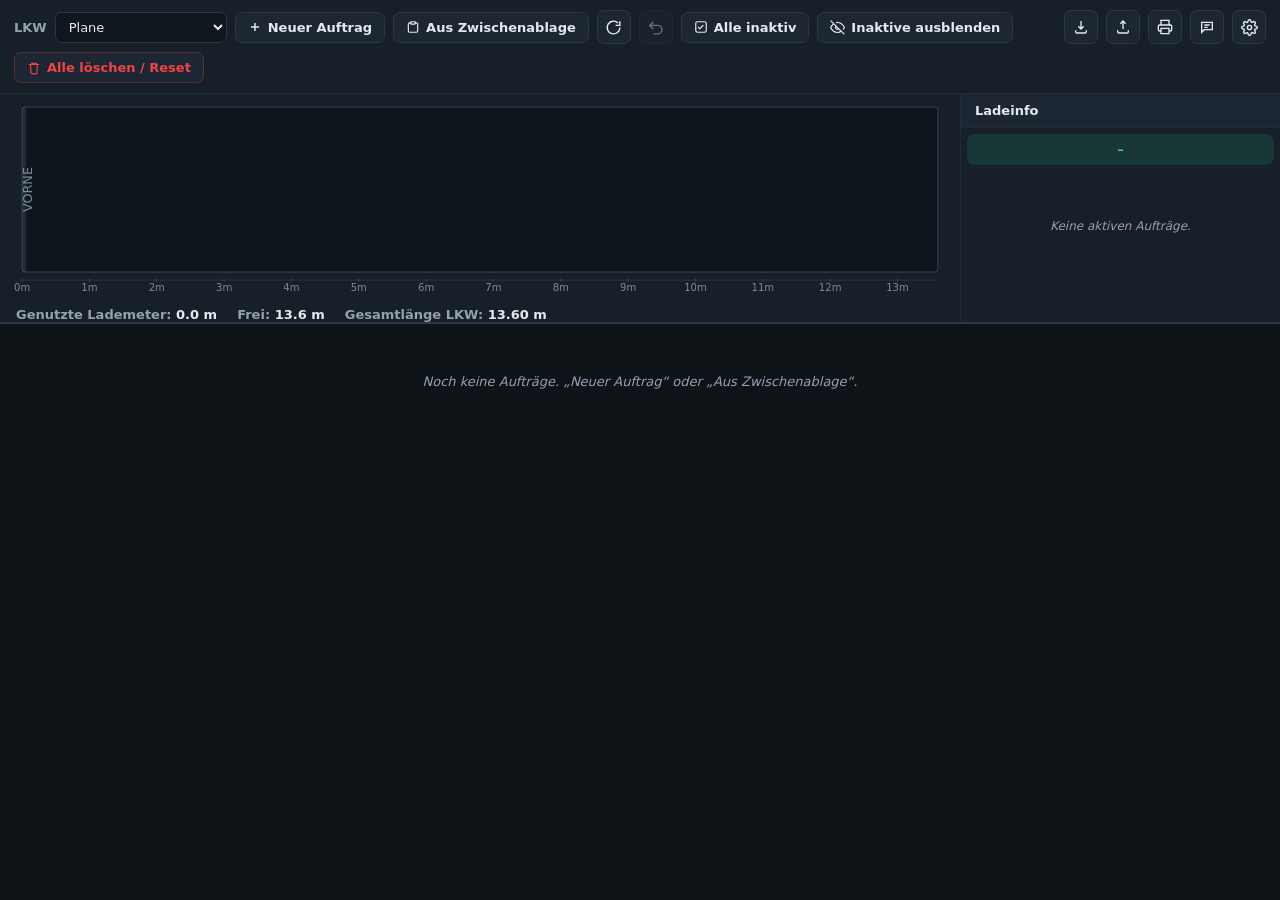
==== commit fb41fa33: "v0.2 — Mehrsprachigkeit, Druck/PDF, Bemerkungen & UX-Ausbau - Mehrsprachig DE/EN/HU (I18N + t(); Def" ====
--- a/LKW Planner/lkw-planer.html
+++ b/LKW Planner/lkw-planer.html
@@ -4,6 +4,7 @@
 <meta charset="UTF-8">
 <meta name="viewport" content="width=device-width, initial-scale=1.0">
 <title>LKW Planer</title>
+<link rel="icon" href="data:image/svg+xml,<svg xmlns='http://www.w3.org/2000/svg' viewBox='0 0 32 32'><rect width='32' height='32' rx='6' fill='%230e1318'/><rect x='4' y='7' width='24' height='18' rx='2.5' fill='%23171f29' stroke='%233b82f6' stroke-width='1.6'/><rect x='6.5' y='9.5' width='5.5' height='5.5' rx='1' fill='%233b82f6'/><rect x='12.5' y='9.5' width='5.5' height='5.5' rx='1' fill='%2316a34a'/><rect x='6.5' y='15.5' width='5.5' height='5.5' rx='1' fill='%23d97706'/><rect x='12.5' y='15.5' width='5.5' height='5.5' rx='1' fill='%23db2777'/><rect x='19' y='9.5' width='6.5' height='11.5' rx='1' fill='%230891b2'/></svg>">
 <style>
   :root{
     --bg:#0e1318; --panel:#171f29; --panel2:#1d2733; --input:#0f161e;
@@ -20,7 +21,7 @@
     height:100vh;overflow:hidden;font-size:13px;
   }
   /* ---------- obere Hälfte (fix) ---------- */
-  #top{height:50vh;min-height:300px;display:flex;flex-direction:column;
+  #top{flex:none;max-height:52vh;display:flex;flex-direction:column;overflow:hidden;
        border-bottom:2px solid var(--line);background:var(--panel);}
   #toolbar{display:flex;flex-wrap:wrap;gap:8px;align-items:center;
            padding:10px 14px;border-bottom:1px solid var(--line2);}
@@ -44,12 +45,16 @@
   button.icon{padding:7px;width:34px;height:34px;justify-content:center;}
   button.ghostdanger{color:var(--danger);border-color:#5a2e30;}
   button.ghostdanger:hover{background:#2a1a1c;}
+  button.toggled{background:var(--accent);border-color:var(--accent);color:#fff;}
+  button.toggled:hover{background:var(--accent-d);}
+  #totals .hiddeninfo{margin-left:auto;color:var(--accent);font-weight:700;display:inline-flex;align-items:center;gap:5px;
+                      background:rgba(59,130,246,.12);border:1px solid rgba(59,130,246,.35);border-radius:7px;padding:2px 9px;}
   .spacer{flex:1}
   #stageWrap{flex:1;display:flex;min-height:0;}
-  #stage{flex:1;display:flex;flex-direction:column;min-width:0;padding:10px 14px;}
-  #truckBox{flex:1;min-height:0;display:flex;align-items:center;justify-content:center;overflow:hidden;}
-  #truckSvg{width:100%;height:100%;}
-  #totals{padding:8px 2px 0;color:var(--muted);font-weight:600;display:flex;gap:20px;flex-wrap:wrap;}
+  #stage{flex:1;display:flex;flex-direction:column;min-width:0;padding:5px 14px 0;}
+  #truckBox{display:flex;justify-content:center;overflow:hidden;}
+  #truckSvg{width:100%;height:auto;display:block;max-height:calc(52vh - 120px);}
+  #totals{padding:5px 2px 0;color:var(--muted);font-weight:600;display:flex;gap:20px;flex-wrap:wrap;}
   #totals b{color:var(--text)}
   #totals .bad{color:var(--danger)}
   #infoPanel{width:320px;border-left:1px solid var(--line2);display:flex;flex-direction:column;min-height:0;}
@@ -93,7 +98,8 @@
     border-left-color:color-mix(in srgb, var(--c,#888) 55%, #fff);
     box-shadow:0 0 0 1.5px color-mix(in srgb, var(--c,#888) 40%, transparent), var(--shadow);
   }
-  .swatch{width:14px;height:14px;border-radius:4px;background:var(--c,#888);border:1px solid rgba(255,255,255,.25);flex:none;align-self:center;}
+  .swatch{width:14px;height:14px;border-radius:4px;background:var(--c,#888);border:1px solid rgba(255,255,255,.25);flex:none;align-self:center;cursor:pointer;}
+  .order .swatch:hover{outline:2px solid #fff;outline-offset:1px;}
   .fld{display:flex;flex-direction:column;gap:2px;flex:none;}
   .fld label{font-size:9.5px;color:var(--muted);font-weight:700;text-transform:uppercase;letter-spacing:.02em;white-space:nowrap;}
   .fld .txt,.fld select{padding:4px 6px;width:100%;}
@@ -102,20 +108,25 @@
   .chk.disabled{opacity:.45;}
   .lmeter{margin-left:auto;font-weight:700;color:#cdd9ff;background:rgba(59,130,246,.16);border:1px solid rgba(59,130,246,.35);
           padding:4px 9px;border-radius:7px;white-space:nowrap;align-self:center;}
-  .numbox{display:flex;align-items:stretch;border:1px solid var(--line);border-radius:7px;overflow:hidden;background:var(--input);}
-  .numbox input{border:none;width:40px;text-align:center;padding:4px 2px;background:var(--input);color:var(--text);}
+  .numbox{display:flex;align-items:stretch;border:1px solid var(--line);border-radius:7px;overflow:hidden;background:var(--input);width:100%;}
+  .numbox input{border:none;flex:1 1 0;min-width:0;width:auto;text-align:center;padding:4px 2px;background:var(--input);color:var(--text);}
   .numbox input:focus{outline:2px solid var(--accent);outline-offset:-2px;}
-  .numbox button{border:none;border-radius:0;padding:0 8px;background:var(--panel2);font-weight:800;color:var(--text);}
+  .numbox button{border:none;border-radius:0;padding:0 10px;background:var(--panel2);font-weight:800;color:var(--text);flex:none;}
   .numbox button:hover{background:#2c3744;}
   .numbox .sep{width:1px;background:var(--line);}
   .del{align-self:center;flex:none;}
   /* Feldbreiten */
   .w-num{width:120px}.w-kunde{width:140px}.w-datum{width:84px}.w-dest{width:62px}
   .w-pal{width:54px}.w-mm{width:64px}.w-art{width:128px}
+  .w-reihen{width:104px}.w-stack{width:92px;flex:none}.w-akt{width:58px;flex:none}
+  .bem{flex:1 1 160px;min-width:120px;}
   svg .pal-label{font-weight:700;fill:#11203a;paint-order:stroke;stroke:rgba(255,255,255,.75);stroke-width:60px;}
   /* paste modal */
-  #modal,#nameModal,#settingsModal{position:fixed;inset:0;background:rgba(0,0,0,.6);display:none;align-items:center;justify-content:center;z-index:50;}
-  #modal.open,#nameModal.open,#settingsModal.open{display:flex;}
+  #modal,#nameModal,#settingsModal,#noteModal{position:fixed;inset:0;background:rgba(0,0,0,.6);display:none;align-items:center;justify-content:center;z-index:50;}
+  #modal.open,#nameModal.open,#settingsModal.open,#noteModal.open{display:flex;}
+  #btnNote.hasnote{border-color:var(--accent);color:#cdd9ff;}
+  #btnNote.hasnote::after{content:"";position:absolute;top:5px;right:5px;width:6px;height:6px;border-radius:50%;background:var(--accent);}
+  #btnNote{position:relative;}
   #nameInput{width:100%;font-size:14px;padding:9px 11px;margin-bottom:2px;}
   .settingsbox{width:min(640px,94vw);max-height:88vh;overflow:auto;}
   .settingsbox h4{margin:16px 0 6px;font-size:11px;text-transform:uppercase;letter-spacing:.04em;color:var(--muted);}
@@ -147,35 +158,65 @@
   .toast pre{margin:4px 0 0;font-size:11px;white-space:pre-wrap;opacity:.85;font-family:ui-monospace,monospace;}
   .toast .x{margin-left:auto;cursor:pointer;font-weight:800;border:none;background:none;color:inherit;font-size:15px;line-height:1;padding:0 2px;}
   .toast b{font-weight:800;}
+  /* Druckansicht (nur beim Drucken sichtbar) */
+  #printView{display:none;color:#000;background:#fff;padding:4px;}
+  #printView h1{font-size:18px;margin:0 0 4px;}
+  #printView h2{font-size:13px;margin:12px 0 5px;}
+  #printView .pmeta{font-size:11.5px;line-height:1.5;margin-bottom:8px;}
+  #printView .psvg{margin-bottom:8px;overflow:hidden;}
+  #printView .psvg svg{width:100%;height:auto;display:block;}
+  #printView .premarks{margin:8px 0;padding:6px 8px;border:1px solid #ccc;border-radius:6px;white-space:pre-wrap;font-size:11.5px;}
+  #printView table{width:100%;border-collapse:collapse;font-size:10.5px;}
+  #printView th,#printView td{border:1px solid #bbb;padding:3px 5px;text-align:left;vertical-align:top;}
+  #printView th{background:#eee;}
+  @media print{
+    html,body{height:auto!important;overflow:visible!important;background:#fff!important;}
+    body{display:block!important;}
+    body > *{display:none!important;}
+    #printView{display:block!important;}
+    @page{margin:12mm;}
+  }
+  /* Tooltip: Palettenmaße beim Hover */
+  #palTip{position:fixed;z-index:70;pointer-events:none;display:none;background:#1f2733;color:#fff;
+          border:1px solid var(--line);border-radius:7px;padding:6px 9px;font-size:12px;line-height:1.4;
+          box-shadow:0 6px 18px rgba(0,0,0,.45);max-width:240px;white-space:nowrap;}
+  #palTip b{color:#cdd9ff;}
 </style>
 </head>
 <body>
 
 <div id="top">
   <div id="toolbar">
-    <label for="truckSel">LKW</label>
+    <label for="truckSel" data-i18n="truckLabel">LKW</label>
     <select id="truckSel"></select>
-    <button id="btnAdd"><svg width="14" height="14" viewBox="0 0 24 24" fill="none" stroke="currentColor" stroke-width="2.5"><path d="M12 5v14M5 12h14"/></svg>Neuer Auftrag</button>
-    <button id="btnPaste"><svg width="14" height="14" viewBox="0 0 24 24" fill="none" stroke="currentColor" stroke-width="2"><rect x="8" y="3" width="8" height="4" rx="1"/><path d="M9 5H6a2 2 0 0 0-2 2v12a2 2 0 0 0 2 2h12a2 2 0 0 0 2-2V7a2 2 0 0 0-2-2h-3"/></svg>Aus Zwischenablage</button>
-    <button id="btnRefresh" class="icon" title="Aktualisieren">
+    <button id="btnAdd"><svg width="14" height="14" viewBox="0 0 24 24" fill="none" stroke="currentColor" stroke-width="2.5"><path d="M12 5v14M5 12h14"/></svg><span data-i18n="btnAdd">Neuer Auftrag</span></button>
+    <button id="btnPaste"><svg width="14" height="14" viewBox="0 0 24 24" fill="none" stroke="currentColor" stroke-width="2"><rect x="8" y="3" width="8" height="4" rx="1"/><path d="M9 5H6a2 2 0 0 0-2 2v12a2 2 0 0 0 2 2h12a2 2 0 0 0 2-2V7a2 2 0 0 0-2-2h-3"/></svg><span data-i18n="btnPaste">Aus Zwischenablage</span></button>
+    <button id="btnRefresh" class="icon" title="Aktualisieren" data-i18n-title="titleRefresh">
       <svg width="17" height="17" viewBox="0 0 24 24" fill="none" stroke="currentColor" stroke-width="2"><path d="M21 12a9 9 0 1 1-2.64-6.36"/><path d="M21 3v6h-6"/></svg>
     </button>
-    <button id="btnUndo" class="icon" title="Rückgängig (Strg+Z)" disabled>
+    <button id="btnUndo" class="icon" title="Rückgängig (Strg+Z)" data-i18n-title="titleUndo" disabled>
       <svg width="17" height="17" viewBox="0 0 24 24" fill="none" stroke="currentColor" stroke-width="2"><path d="M9 14 4 9l5-5"/><path d="M4 9h11a6 6 0 0 1 0 12H9"/></svg>
     </button>
-    <button id="btnDeselect" title="Alle Aufträge auf inaktiv setzen"><svg width="14" height="14" viewBox="0 0 24 24" fill="none" stroke="currentColor" stroke-width="2"><rect x="3" y="3" width="18" height="18" rx="3"/><path d="M16 9l-6 6-3-3"/></svg>Alle inaktiv</button>
+    <button id="btnDeselect" title="Alle Aufträge auf inaktiv setzen" data-i18n-title="titleDeselect"><svg width="14" height="14" viewBox="0 0 24 24" fill="none" stroke="currentColor" stroke-width="2"><rect x="3" y="3" width="18" height="18" rx="3"/><path d="M16 9l-6 6-3-3"/></svg><span data-i18n="btnDeselect">Alle inaktiv</span></button>
+    <button id="btnHideInactive" title="Inaktive Aufträge in der Liste aus-/einblenden" data-i18n-title="titleHide"><svg width="15" height="15" viewBox="0 0 24 24" fill="none" stroke="currentColor" stroke-width="2"><path d="M17.94 17.94A10.07 10.07 0 0 1 12 20C5 20 1 12 1 12a18.45 18.45 0 0 1 5.06-5.94M9.9 4.24A9.12 9.12 0 0 1 12 4c7 0 11 8 11 8a18.5 18.5 0 0 1-2.16 3.19m-6.72-1.07a3 3 0 1 1-4.24-4.24"/><path d="M1 1l22 22"/></svg><span id="hideLabel">Inaktive ausblenden</span></button>
     <div class="spacer"></div>
-    <button id="btnExport" class="icon" title="Ladung als JSON exportieren">
+    <button id="btnExport" class="icon" title="Ladung als JSON exportieren" data-i18n-title="titleExport">
       <svg width="16" height="16" viewBox="0 0 24 24" fill="none" stroke="currentColor" stroke-width="2"><path d="M12 3v12M8 11l4 4 4-4M4 17v2a2 2 0 0 0 2 2h12a2 2 0 0 0 2-2v-2"/></svg>
     </button>
-    <button id="btnImport" class="icon" title="Ladung aus JSON importieren">
+    <button id="btnImport" class="icon" title="Ladung aus JSON importieren" data-i18n-title="titleImport">
       <svg width="16" height="16" viewBox="0 0 24 24" fill="none" stroke="currentColor" stroke-width="2"><path d="M12 15V3M8 7l4-4 4 4M4 17v2a2 2 0 0 0 2 2h12a2 2 0 0 0 2-2v-2"/></svg>
     </button>
     <input type="file" id="fileImport" accept="application/json,.json" style="display:none">
-    <button id="btnSettings" class="icon" title="Einstellungen (LKW-Typen, Anzeige)">
+    <button id="btnPrint" class="icon" title="Drucken / als PDF speichern" data-i18n-title="titlePrint">
+      <svg width="16" height="16" viewBox="0 0 24 24" fill="none" stroke="currentColor" stroke-width="2"><path d="M6 9V2h12v7M6 18H4a2 2 0 0 1-2-2v-5a2 2 0 0 1 2-2h16a2 2 0 0 1 2 2v5a2 2 0 0 1-2 2h-2M6 14h12v8H6z"/></svg>
+    </button>
+    <button id="btnNote" class="icon" title="Bemerkungen zur Ladung" data-i18n-title="titleNote">
+      <svg width="16" height="16" viewBox="0 0 24 24" fill="none" stroke="currentColor" stroke-width="2"><path d="M4 5h16v11H8l-4 4V5z"/><path d="M8 9h8M8 12.5h5"/></svg>
+    </button>
+    <button id="btnSettings" class="icon" title="Einstellungen (LKW-Typen, Anzeige)" data-i18n-title="titleSettings">
       <svg width="17" height="17" viewBox="0 0 24 24" fill="none" stroke="currentColor" stroke-width="2"><circle cx="12" cy="12" r="3"/><path d="M19.4 15a1.65 1.65 0 0 0 .33 1.82l.06.06a2 2 0 1 1-2.83 2.83l-.06-.06a1.65 1.65 0 0 0-1.82-.33 1.65 1.65 0 0 0-1 1.51V21a2 2 0 0 1-4 0v-.09A1.65 1.65 0 0 0 9 19.4a1.65 1.65 0 0 0-1.82.33l-.06.06a2 2 0 1 1-2.83-2.83l.06-.06a1.65 1.65 0 0 0 .33-1.82 1.65 1.65 0 0 0-1.51-1H3a2 2 0 0 1 0-4h.09A1.65 1.65 0 0 0 4.6 9a1.65 1.65 0 0 0-.33-1.82l-.06-.06a2 2 0 1 1 2.83-2.83l.06.06a1.65 1.65 0 0 0 1.82.33H9a1.65 1.65 0 0 0 1-1.51V3a2 2 0 0 1 4 0v.09a1.65 1.65 0 0 0 1 1.51 1.65 1.65 0 0 0 1.82-.33l.06-.06a2 2 0 1 1 2.83 2.83l-.06.06a1.65 1.65 0 0 0-.33 1.82V9a1.65 1.65 0 0 0 1.51 1H21a2 2 0 0 1 0 4h-.09a1.65 1.65 0 0 0-1.51 1z"/></svg>
     </button>
-    <button id="btnReset" class="ghostdanger"><svg width="14" height="14" viewBox="0 0 24 24" fill="none" stroke="currentColor" stroke-width="2"><path d="M3 6h18M8 6V4h8v2M6 6l1 14a2 2 0 0 0 2 2h6a2 2 0 0 0 2-2l1-14"/></svg><span id="resetLabel">Alle löschen / Reset</span></button>
+    <button id="btnReset" class="ghostdanger"><svg width="14" height="14" viewBox="0 0 24 24" fill="none" stroke="currentColor" stroke-width="2"><path d="M3 6h18M8 6V4h8v2M6 6l1 14a2 2 0 0 0 2 2h6a2 2 0 0 0 2-2l1-14"/></svg><span id="resetLabel" data-i18n="resetLabel">Alle löschen / Reset</span></button>
   </div>
   <div id="stageWrap">
     <div id="stage">
@@ -193,49 +234,67 @@
 <div id="list"></div>
 
 <div id="toasts"></div>
+<div id="palTip"></div>
+<div id="printView"></div>
 
 <div id="modal">
   <div class="modalbox">
-    <h3>Aufträge einfügen</h3>
-    <p>Inhalt aus dem Planungssystem hier einfügen (STRG+V) und auf „Übernehmen“ klicken.</p>
+    <h3 data-i18n="pasteTitle">Aufträge einfügen</h3>
+    <p data-i18n="pasteDesc">Inhalt aus dem Planungssystem hier einfügen (STRG+V) und auf „Übernehmen“ klicken.</p>
     <textarea id="pasteArea" placeholder="1  *3911510  Landkost  25.03.26 AT43 9013 01 11  16  5  1200 1059 2000&#10;..."></textarea>
     <div class="modalbtns">
-      <button id="pasteCancel">Abbrechen</button>
-      <button id="pasteOk" class="primary">Übernehmen</button>
+      <button id="pasteCancel" data-i18n="btnCancel">Abbrechen</button>
+      <button id="pasteOk" class="primary" data-i18n="btnApply">Übernehmen</button>
     </div>
   </div>
 </div>
 
 <div id="nameModal">
   <div class="modalbox">
-    <h3>Ladung exportieren</h3>
-    <p>Dateiname für die JSON-Datei:</p>
+    <h3 data-i18n="expTitle">Ladung exportieren</h3>
+    <p data-i18n="expFileLabel">Dateiname für die JSON-Datei:</p>
     <input id="nameInput" class="txt" autocomplete="off">
+    <p style="margin-top:12px" data-i18n="expNoteLabel">Bemerkungen (optional, werden in der JSON gespeichert):</p>
+    <textarea id="expNote" style="width:100%;height:90px;resize:vertical;font-family:inherit;border:1px solid var(--line);border-radius:8px;padding:9px;background:var(--input);color:var(--text);font-size:13px;"></textarea>
     <div class="modalbtns">
-      <button id="nameCancel">Abbrechen</button>
-      <button id="nameOk" class="primary">Speichern</button>
+      <button id="nameCancel" data-i18n="btnCancel">Abbrechen</button>
+      <button id="nameOk" class="primary" data-i18n="btnSave">Speichern</button>
     </div>
   </div>
 </div>
 
+<div id="noteModal">
+  <div class="modalbox">
+    <h3 data-i18n="noteTitle">Bemerkungen zur Ladung</h3>
+    <p data-i18n="noteDesc">Frei eingebbarer Text — wird beim Export in die JSON übernommen und beim Import wieder geladen.</p>
+    <textarea id="noteArea" style="width:100%;height:160px;resize:vertical;font-family:inherit;border:1px solid var(--line);border-radius:8px;padding:10px;background:var(--input);color:var(--text);font-size:13px;"></textarea>
+    <div class="modalbtns">
+      <button id="noteCancel" data-i18n="btnCancel">Abbrechen</button>
+      <button id="noteOk" class="primary" data-i18n="btnApply">Übernehmen</button>
+    </div>
+  </div>
+</div>
+
 <div id="settingsModal">
   <div class="modalbox settingsbox">
-    <h3>Einstellungen</h3>
-    <h4>LKW-Typen <span style="text-transform:none;font-weight:600">(Maße in Metern)</span></h4>
-    <div class="thead"><span class="tname">Name</span><span class="tdim">Länge</span><span class="tdim">Breite</span><span class="tdim">Höhe</span><span style="width:34px"></span></div>
+    <h3 data-i18n="setTitle">Einstellungen</h3>
+    <h4><span data-i18n="setTrucks">LKW-Typen</span> <span style="text-transform:none;font-weight:600" data-i18n="setTrucksUnit">(Maße in Metern)</span></h4>
+    <div class="thead"><span class="tname" data-i18n="th_name">Name</span><span class="tdim" data-i18n="th_l">Länge</span><span class="tdim" data-i18n="th_w">Breite</span><span class="tdim" data-i18n="th_h">Höhe</span><span style="width:34px"></span></div>
     <div id="truckTable"></div>
     <div class="addtruck">
-      <input id="ntName" class="txt tname" placeholder="Neuer Typ">
+      <input id="ntName" class="txt tname" placeholder="Neuer Typ" data-i18n-ph="ph_newtype">
       <input id="ntL" class="txt tdim" placeholder="L" inputmode="decimal">
-      <input id="ntW" class="txt tdim" placeholder="B" inputmode="decimal">
+      <input id="ntW" class="txt tdim" placeholder="B" inputmode="decimal" data-i18n-ph="ph_w">
       <input id="ntH" class="txt tdim" placeholder="H" inputmode="decimal">
       <button id="ntAdd" class="primary" title="LKW-Typ hinzufügen">+</button>
     </div>
-    <h4>Anzeige</h4>
-    <label class="chk"><input type="checkbox" id="setCrosshair"> Fadenkreuz / Distanzanzeige beim Überfahren freier Lücken</label>
+    <h4 data-i18n="setLanguage">Sprache / Language</h4>
+    <select id="langSel" class="txt" style="width:auto"><option value="de">Deutsch</option><option value="en">English</option><option value="hu">Magyar</option></select>
+    <h4 data-i18n="setDisplay">Anzeige</h4>
+    <label class="chk"><input type="checkbox" id="setCrosshair"> <span data-i18n="setCrosshair">Fadenkreuz / Distanzanzeige beim Überfahren freier Lücken</span></label>
     <div class="modalbtns">
-      <button id="setResetTrucks" class="ghostdanger">Standard-LKW wiederherstellen</button>
-      <button id="settingsClose" class="primary">Schließen</button>
+      <button id="setResetTrucks" class="ghostdanger" data-i18n="setResetTrucks">Standard-LKW wiederherstellen</button>
+      <button id="settingsClose" class="primary" data-i18n="btnClose">Schließen</button>
     </div>
   </div>
 </div>
@@ -252,7 +311,7 @@
 };
 let TRUCKS = {};
 let currentTruck = "Plane";
-const settings = { showCrosshair: true };
+const settings = { showCrosshair: true, lang: "de" };
 const cloneDefaults = () => JSON.parse(JSON.stringify(DEFAULT_TRUCKS));
 function loadConfig(){
   try{
@@ -269,6 +328,152 @@
 function saveSettings(){ try{ localStorage.setItem("lkwPlaner.settings", JSON.stringify(settings)); }catch(_){} }
 loadConfig();
 
+/* ============================ Übersetzungen (DE/EN) ============================ */
+const I18N = {
+  de: {
+    truckLabel:"LKW", btnAdd:"Neuer Auftrag", btnPaste:"Aus Zwischenablage",
+    titleRefresh:"Aktualisieren", titleUndo:"Rückgängig (Strg+Z)",
+    btnDeselect:"Alle inaktiv", titleDeselect:"Alle Aufträge auf inaktiv setzen",
+    titleHide:"Inaktive Aufträge in der Liste aus-/einblenden",
+    hideShow:"Inaktive einblenden", hideHide:"Inaktive ausblenden",
+    titleExport:"Ladung als JSON exportieren", titleImport:"Ladung aus JSON importieren",
+    titleNote:"Bemerkungen zur Ladung", titleSettings:"Einstellungen (LKW-Typen, Anzeige)",
+    resetLabel:"Alle löschen / Reset", resetArmed:"Sicher? Nochmal klicken",
+    ladeinfo:"Ladeinfo", noActive:"Keine aktiven Aufträge.",
+    palCount:n=>`${n} Paletten`, palLoaded:(l,t)=>`${l} von ${t} Paletten geladen`,
+    fitOk:"✓ Ladung passt auf den LKW",
+    fitBad:n=>`✗ Ladung passt NICHT — ${n} Palette${n===1?" übersteht":"n überstehen"}!`,
+    infoRow:(n,lm)=>`${n} Pal · ${lm} Lademeter`,
+    used:"Genutzte Lademeter:", free:"Frei:", truckLen:"Gesamtlänge LKW:",
+    hiddenInfo:n=>`${n} inaktive${n===1?"r":""} ausgeblendet`,
+    col_auftragsnummer:"Auftragsnr.", col_kunde:"Kunde", col_lieferdatum:"Lieferdatum", col_destCode:"Dest",
+    col_anzahl:"Pal.", col_laenge:"Länge", col_breite:"Breite", col_hoehe:"Höhe",
+    col_ladeart:"Ladeart", col_reihenfolge:"Reihenfolge", col_stapelbar:"Stapelbar", col_aktiv:"Aktiv", col_bemerkung:"Bemerkung",
+    fld_laenge:"Länge mm", fld_breite:"Breite mm", fld_hoehe:"Höhe mm",
+    opt_optimiert:"Optimiert", opt_lang:"Alle Lang laden", opt_breit:"Alle Breit laden",
+    lademeter:lm=>`${lm} Lademeter`, titleDelete:"Auftrag löschen", titleCopyNr:"Auftragsnummer kopieren",
+    emptyList:"Noch keine Aufträge. „Neuer Auftrag“ oder „Aus Zwischenablage“.",
+    pasteTitle:"Aufträge einfügen", pasteDesc:"Inhalt aus dem Planungssystem hier einfügen (STRG+V) und auf „Übernehmen“ klicken.",
+    btnCancel:"Abbrechen", btnApply:"Übernehmen", btnSave:"Speichern", btnClose:"Schließen",
+    expTitle:"Ladung exportieren", expFileLabel:"Dateiname für die JSON-Datei:",
+    expNoteLabel:"Bemerkungen (optional, werden in der JSON gespeichert):",
+    noteTitle:"Bemerkungen zur Ladung", noteDesc:"Frei eingebbarer Text — wird beim Export in die JSON übernommen und beim Import wieder geladen.",
+    setTitle:"Einstellungen", setTrucks:"LKW-Typen", setTrucksUnit:"(Maße in Metern)",
+    th_name:"Name", th_l:"Länge", th_w:"Breite", th_h:"Höhe", ph_newtype:"Neuer Typ", ph_w:"B",
+    setDisplay:"Anzeige", setCrosshair:"Fadenkreuz / Distanzanzeige beim Überfahren freier Lücken",
+    setResetTrucks:"Standard-LKW wiederherstellen", setLanguage:"Sprache / Language",
+    vorne:"VORNE", tipLBH:"L×B×H:", stacked:"· 2× gestapelt",
+    tNoValid:"Keine gültigen Auftragszeilen erkannt.",
+    imported:n=>`<b>${n}</b> Auftrag${n===1?"":"e"} importiert`, dupSkipped:n=>`<b>${n}</b> Duplikat${n===1?"":"e"} übersprungen`,
+    incomplIgnored:n=>`<b>${n}</b> unvollständige Zeile${n===1?"":"n"} ignoriert`, dupListLabel:"Duplikate: ", andMore:n=>`… und ${n} weitere`,
+    tNoExport:"Keine Aufträge zum Exportieren.", exported:n=>`<b>${n}</b> Auftrag${n===1?"":"e"} exportiert.`,
+    tImportFail:"Import fehlgeschlagen.", withRemarks:" (mit Bemerkungen)",
+    tMinTruck:"Mindestens ein LKW-Typ muss bleiben.", tNameMissing:"Name fehlt.", tNameExists:"Name existiert bereits.",
+    tDimsNeeded:"Länge, Breite, Höhe (in m) angeben.",
+    copied:nr=>`Auftragsnummer <b>${nr}</b> kopiert`, copyFail:"Kopieren nicht möglich",
+    titlePrint:"Drucken / als PDF speichern", printTitle:"LKW-Beladungsplan", printDate:"Datum",
+    printDims:"L×B×H mm", printLmCol:"Lademeter", printRemarks:"Bemerkungen", printOrders:"Aktive Aufträge",
+  },
+  en: {
+    truckLabel:"Truck", btnAdd:"New order", btnPaste:"From clipboard",
+    titleRefresh:"Refresh", titleUndo:"Undo (Ctrl+Z)",
+    btnDeselect:"All inactive", titleDeselect:"Set all orders inactive",
+    titleHide:"Show/hide inactive orders in the list",
+    hideShow:"Show inactive", hideHide:"Hide inactive",
+    titleExport:"Export load as JSON", titleImport:"Import load from JSON",
+    titleNote:"Load remarks", titleSettings:"Settings (truck types, display)",
+    resetLabel:"Clear all / Reset", resetArmed:"Sure? Click again",
+    ladeinfo:"Load info", noActive:"No active orders.",
+    palCount:n=>`${n} pallets`, palLoaded:(l,t)=>`${l} of ${t} pallets loaded`,
+    fitOk:"✓ Load fits on the truck",
+    fitBad:n=>`✗ Load does NOT fit — ${n} pallet${n===1?" overhangs":"s overhang"}!`,
+    infoRow:(n,lm)=>`${n} plt · ${lm} load m`,
+    used:"Used load meters:", free:"Free:", truckLen:"Truck length:",
+    hiddenInfo:n=>`${n} inactive hidden`,
+    col_auftragsnummer:"Order no.", col_kunde:"Customer", col_lieferdatum:"Delivery date", col_destCode:"Dest",
+    col_anzahl:"Plt.", col_laenge:"Length", col_breite:"Width", col_hoehe:"Height",
+    col_ladeart:"Load type", col_reihenfolge:"Sequence", col_stapelbar:"Stackable", col_aktiv:"Active", col_bemerkung:"Remark",
+    fld_laenge:"Length mm", fld_breite:"Width mm", fld_hoehe:"Height mm",
+    opt_optimiert:"Optimized", opt_lang:"Load all lengthwise", opt_breit:"Load all crosswise",
+    lademeter:lm=>`${lm} load m`, titleDelete:"Delete order", titleCopyNr:"Copy order number",
+    emptyList:"No orders yet. “New order” or “From clipboard”.",
+    pasteTitle:"Paste orders", pasteDesc:"Paste content from the planning system here (Ctrl+V) and click “Apply”.",
+    btnCancel:"Cancel", btnApply:"Apply", btnSave:"Save", btnClose:"Close",
+    expTitle:"Export load", expFileLabel:"File name for the JSON file:",
+    expNoteLabel:"Remarks (optional, stored in the JSON):",
+    noteTitle:"Load remarks", noteDesc:"Free text — included in the JSON on export and reloaded on import.",
+    setTitle:"Settings", setTrucks:"Truck types", setTrucksUnit:"(dimensions in meters)",
+    th_name:"Name", th_l:"Length", th_w:"Width", th_h:"Height", ph_newtype:"New type", ph_w:"W",
+    setDisplay:"Display", setCrosshair:"Crosshair / distance display when hovering free gaps",
+    setResetTrucks:"Restore default trucks", setLanguage:"Sprache / Language",
+    vorne:"FRONT", tipLBH:"L×W×H:", stacked:"· 2× stacked",
+    tNoValid:"No valid order lines found.",
+    imported:n=>`<b>${n}</b> order${n===1?"":"s"} imported`, dupSkipped:n=>`<b>${n}</b> duplicate${n===1?"":"s"} skipped`,
+    incomplIgnored:n=>`<b>${n}</b> incomplete line${n===1?"":"s"} ignored`, dupListLabel:"Duplicates: ", andMore:n=>`… and ${n} more`,
+    tNoExport:"No orders to export.", exported:n=>`<b>${n}</b> order${n===1?"":"s"} exported.`,
+    tImportFail:"Import failed.", withRemarks:" (with remarks)",
+    tMinTruck:"At least one truck type must remain.", tNameMissing:"Name missing.", tNameExists:"Name already exists.",
+    tDimsNeeded:"Enter length, width, height (in m).",
+    copied:nr=>`Order number <b>${nr}</b> copied`, copyFail:"Copy failed",
+    titlePrint:"Print / save as PDF", printTitle:"Truck loading plan", printDate:"Date",
+    printDims:"L×W×H mm", printLmCol:"Load m", printRemarks:"Remarks", printOrders:"Active orders",
+  },
+  hu: {
+    truckLabel:"Kamion", btnAdd:"Új megbízás", btnPaste:"Vágólapról",
+    titleRefresh:"Frissítés", titleUndo:"Visszavonás (Ctrl+Z)",
+    btnDeselect:"Mind inaktív", titleDeselect:"Összes megbízás inaktívra állítása",
+    titleHide:"Inaktív megbízások elrejtése/megjelenítése a listában",
+    hideShow:"Inaktív megjelenítése", hideHide:"Inaktív elrejtése",
+    titleExport:"Rakomány exportálása JSON-ként", titleImport:"Rakomány importálása JSON-ból",
+    titleNote:"Megjegyzések a rakományhoz", titleSettings:"Beállítások (kamiontípusok, megjelenítés)",
+    resetLabel:"Összes törlése / Visszaállítás", resetArmed:"Biztos? Kattints újra",
+    ladeinfo:"Rakományinfó", noActive:"Nincs aktív megbízás.",
+    palCount:n=>`${n} raklap`, palLoaded:(l,t)=>`${l} / ${t} raklap berakva`,
+    fitOk:"✓ A rakomány elfér a kamionon",
+    fitBad:n=>`✗ A rakomány NEM fér el — ${n} raklap kilóg!`,
+    infoRow:(n,lm)=>`${n} raklap · ${lm} rakodóméter`,
+    used:"Felhasznált rakodóméter:", free:"Szabad:", truckLen:"Kamion teljes hossza:",
+    hiddenInfo:n=>`${n} inaktív elrejtve`,
+    col_auftragsnummer:"Megb.szám", col_kunde:"Ügyfél", col_lieferdatum:"Száll. dátum", col_destCode:"Cél",
+    col_anzahl:"Rl.", col_laenge:"Hossz", col_breite:"Szél.", col_hoehe:"Mag.",
+    col_ladeart:"Rakodás", col_reihenfolge:"Sorrend", col_stapelbar:"Rakásolható", col_aktiv:"Aktív", col_bemerkung:"Megjegyzés",
+    fld_laenge:"Hossz mm", fld_breite:"Szél. mm", fld_hoehe:"Mag. mm",
+    opt_optimiert:"Optimalizált", opt_lang:"Összes hosszában", opt_breit:"Összes keresztben",
+    lademeter:lm=>`${lm} rakodóméter`, titleDelete:"Megbízás törlése", titleCopyNr:"Megbízásszám másolása",
+    emptyList:"Még nincs megbízás. „Új megbízás” vagy „Vágólapról”.",
+    pasteTitle:"Megbízások beillesztése", pasteDesc:"Illeszd be ide a tervezőrendszer tartalmát (Ctrl+V), majd kattints az „Alkalmaz” gombra.",
+    btnCancel:"Mégse", btnApply:"Alkalmaz", btnSave:"Mentés", btnClose:"Bezárás",
+    expTitle:"Rakomány exportálása", expFileLabel:"A JSON-fájl neve:",
+    expNoteLabel:"Megjegyzések (opcionális, a JSON-ba mentve):",
+    noteTitle:"Megjegyzések a rakományhoz", noteDesc:"Szabad szöveg — exportkor a JSON-ba kerül, importkor visszatöltődik.",
+    setTitle:"Beállítások", setTrucks:"Kamiontípusok", setTrucksUnit:"(méretek méterben)",
+    th_name:"Név", th_l:"Hossz", th_w:"Szélesség", th_h:"Magasság", ph_newtype:"Új típus", ph_w:"Sz",
+    setDisplay:"Megjelenítés", setCrosshair:"Szálkereszt / távolságkijelzés üres helyek fölött",
+    setResetTrucks:"Alapértelmezett kamionok visszaállítása", setLanguage:"Nyelv / Language",
+    vorne:"ELŐL", tipLBH:"H×Sz×M:", stacked:"· 2× rakásolva",
+    tNoValid:"Nem található érvényes megbízássor.",
+    imported:n=>`<b>${n}</b> megbízás importálva`, dupSkipped:n=>`<b>${n}</b> duplikátum kihagyva`,
+    incomplIgnored:n=>`<b>${n}</b> hiányos sor figyelmen kívül hagyva`, dupListLabel:"Duplikátumok: ", andMore:n=>`… és még ${n}`,
+    tNoExport:"Nincs exportálható megbízás.", exported:n=>`<b>${n}</b> megbízás exportálva.`,
+    tImportFail:"Az import sikertelen.", withRemarks:" (megjegyzésekkel)",
+    tMinTruck:"Legalább egy kamiontípusnak maradnia kell.", tNameMissing:"Hiányzik a név.", tNameExists:"A név már létezik.",
+    tDimsNeeded:"Add meg a hosszt, szélességet, magasságot (m-ben).",
+    copied:nr=>`Megbízásszám <b>${nr}</b> másolva`, copyFail:"A másolás nem sikerült",
+    titlePrint:"Nyomtatás / mentés PDF-be", printTitle:"Kamion rakományterv", printDate:"Dátum",
+    printDims:"H×Sz×M mm", printLmCol:"Rakodóméter", printRemarks:"Megjegyzések", printOrders:"Aktív megbízások",
+  },
+};
+function t(key, ...args){
+  const v = (I18N[settings.lang] || I18N.de)[key];
+  return typeof v === "function" ? v(...args) : (v ?? key);
+}
+function applyStatic(){
+  document.querySelectorAll("[data-i18n]").forEach(el => el.textContent = t(el.dataset.i18n));
+  document.querySelectorAll("[data-i18n-title]").forEach(el => el.title = t(el.dataset.i18nTitle));
+  document.querySelectorAll("[data-i18n-ph]").forEach(el => el.placeholder = t(el.dataset.i18nPh));
+  document.documentElement.lang = settings.lang;
+}
+
 /* ============================ Farbpalette ============================ */
 const PALETTE = ["#2563eb","#16a34a","#d97706","#9333ea","#dc2626","#0891b2",
   "#ca8a04","#db2777","#4f46e5","#15803d","#b45309","#0d9488","#7c3aed","#e11d48"];
@@ -278,6 +483,8 @@
 /* ============================ Modell ============================ */
 let uid = 1;
 let orders = [];
+let loadBemerkungen = "";   // ladungs-weite Bemerkungen (Export/Import + Notiz-Button)
+let hideInactive = false;   // inaktive Aufträge in der Liste ausblenden
 
 function makeOrder(data={}){
   return Object.assign({
@@ -286,7 +493,7 @@
     auftragsnummer:"", kunde:"", lieferdatum:"", destCode:"",
     anzahl:1, laenge:1200, breite:800, hoehe:1200,
     ladeart:"optimiert", reihenfolge:1,
-    stapelbar:false, aktiv:false,
+    stapelbar:false, aktiv:false, bemerkung:"",
   }, data);
 }
 
@@ -637,7 +844,7 @@
   s += `<rect x="${pad}" y="${pad}" width="${L}" height="${W}" rx="40" fill="#0e151d" stroke="#3a4756" stroke-width="14"/>`;
   // Front-Markierung (vorne = links)
   s += `<rect x="${pad}" y="${pad}" width="60" height="${W}" fill="#5b6b7d" opacity=".25"/>`;
-  s += `<text x="${pad+90}" y="${pad+W/2}" font-size="190" fill="#7b8a9c" dominant-baseline="middle" transform="rotate(-90 ${pad+90} ${pad+W/2})" text-anchor="middle">VORNE</text>`;
+  s += `<text x="${pad+90}" y="${pad+W/2}" font-size="190" fill="#7b8a9c" dominant-baseline="middle" transform="rotate(-90 ${pad+90} ${pad+W/2})" text-anchor="middle">${t('vorne')}</text>`;
 
   // Paletten (jede in <g data-oid> -> Klick hebt Auftragszeile hervor)
   for(const p of placements){
@@ -678,11 +885,16 @@
   const L = layout.truck.l/1000;
   const used = Math.ceil(layout.usedLength/100)/10;
   const free = Math.max(0, Math.round((L-used)*10)/10);
+  const hidden = hideInactive ? orders.filter(o=>!o.aktiv).length : 0;
+  const hiddenSpan = hidden>0
+    ? `<span class="hiddeninfo"><svg width="13" height="13" viewBox="0 0 24 24" fill="none" stroke="currentColor" stroke-width="2.2"><path d="M17.94 17.94A10.07 10.07 0 0 1 12 20C5 20 1 12 1 12a18.45 18.45 0 0 1 5.06-5.94M9.9 4.24A9.12 9.12 0 0 1 12 4c7 0 11 8 11 8a18.5 18.5 0 0 1-2.16 3.19m-6.72-1.07a3 3 0 1 1-4.24-4.24"/><path d="M1 1l22 22"/></svg>${esc(t('hiddenInfo', hidden))}</span>`
+    : "";
   const el = document.getElementById("totals");
   el.innerHTML =
-    `<span>Genutzte Lademeter: <b class="${layout.fits?'':'bad'}">${used.toFixed(1)} m</b></span>` +
-    `<span>Frei: <b>${free.toFixed(1)} m</b></span>` +
-    `<span>Gesamtlänge LKW: <b>${L.toFixed(2)} m</b></span>`;
+    `<span>${t('used')} <b class="${layout.fits?'':'bad'}">${used.toFixed(1)} m</b></span>` +
+    `<span>${t('free')} <b>${free.toFixed(1)} m</b></span>` +
+    `<span>${t('truckLen')} <b>${L.toFixed(2)} m</b></span>` +
+    hiddenSpan;
 }
 function renderInfo(layout){
   const truck = layout.truck;
@@ -690,27 +902,23 @@
   const totalPal = active.reduce((s,o)=> s + o.anzahl, 0);
   const over = layout.placements.filter(p=>p.overflow).reduce((s,p)=> s + (p.stack||1), 0);
   const loaded = totalPal - over;
-  const countTxt = over>0 ? `${loaded} von ${totalPal} Paletten geladen` : `${totalPal} Paletten`;
+  const countTxt = over>0 ? t('palLoaded', loaded, totalPal) : t('palCount', totalPal);
   document.getElementById("infoHead").innerHTML =
-    `<span>Ladeinfo</span>` + (active.length ? `<span class="infocount ${over>0?"bad":""}">${countTxt}</span>` : "");
+    `<span>${t('ladeinfo')}</span>` + (active.length ? `<span class="infocount ${over>0?"bad":""}">${esc(countTxt)}</span>` : "");
   const body = document.getElementById("infoBody");
-  if(active.length===0){ body.innerHTML = `<div class="empty" style="grid-column:auto">Keine aktiven Aufträge.</div>`; }
+  if(active.length===0){ body.innerHTML = `<div class="empty" style="grid-column:auto">${t('noActive')}</div>`; }
   else{
     body.innerHTML = active.map(o=>{
       const lm = orderLademeter(o,truck).toFixed(1);
       return `<div class="inforow"><span class="infodot" style="background:${o.color}"></span>`+
         `<span class="infotxt"><b>${esc(o.auftragsnummer||"#"+o.id)}</b> · ${esc(o.kunde||"—")}<br>`+
-        `<small>${o.anzahl} Pal · ${lm} Lademeter</small></span></div>`;
+        `<small>${esc(t('infoRow', o.anzahl, lm))}</small></span></div>`;
     }).join("");
   }
   const msg = document.getElementById("fitMsg");
   if(active.length===0){ msg.className="fit-ok"; msg.textContent="–"; }
-  else if(layout.fits){ msg.className="fit-ok"; msg.textContent="✓ Ladung passt auf den LKW"; }
-  else{
-    const over = layout.placements.filter(p=>p.overflow).reduce((s,p)=>s+(p.stack||1), 0);
-    msg.className="fit-bad";
-    msg.textContent = `✗ Ladung passt NICHT — ${over} Palette${over===1?" übersteht":"n überstehen"}!`;
-  }
+  else if(layout.fits){ msg.className="fit-ok"; msg.textContent=t('fitOk'); }
+  else{ msg.className="fit-bad"; msg.textContent=t('fitBad', over); }
 }
 
 /* ============================ Rendering: Auftragsliste ============================ */
@@ -724,9 +932,10 @@
   {key:"breite",         label:"Breite",      cls:"w-mm",  num:true},
   {key:"hoehe",          label:"Höhe",        cls:"w-mm",  num:true},
   {key:"ladeart",        label:"Ladeart",     cls:"w-art"},
-  {key:"reihenfolge",    label:"Reihenfolge", cls:""},
-  {key:"stapelbar",      label:"Stapelbar",   cls:"", bool:true},
-  {key:"aktiv",          label:"Aktiv",       cls:"", bool:true},
+  {key:"reihenfolge",    label:"Reihenfolge", cls:"w-reihen"},
+  {key:"stapelbar",      label:"Stapelbar",   cls:"w-stack", bool:true},
+  {key:"aktiv",          label:"Aktiv",       cls:"w-akt", bool:true},
+  {key:"bemerkung",      label:"Bemerkung",   cls:"bem"},
 ];
 let sortState = {key:null, dir:1};
 function dateVal(s){ const m=/^(\d{2})\.(\d{2})\.(\d{2})$/.exec(String(s||"").trim()); return m ? (+m[3])*10000+(+m[2])*100+(+m[1]) : -1; }
@@ -747,49 +956,51 @@
   const truck = TRUCKS[currentTruck];
   const list = document.getElementById("list");
   if(orders.length===0){
-    list.innerHTML = `<div class="empty">Noch keine Aufträge. „Neuer Auftrag“ oder „Aus Zwischenablage“.</div>`;
+    list.innerHTML = `<div class="empty">${t('emptyList')}</div>`;
     return;
   }
   const head = `<div id="listHead"><span class="swatch" style="visibility:hidden"></span>` +
     SORT_COLS.map(c=>{
       const arrow = sortState.key===c.key ? `<span class="sortarrow">${sortState.dir>0?"▲":"▼"}</span>` : "";
-      return `<span class="${c.cls}" data-sort="${c.key}">${c.label}${arrow}</span>`;
+      return `<span class="${c.cls}" data-sort="${c.key}">${t("col_"+c.key)}${arrow}</span>`;
     }).join("") + `</div>`;
-  list.innerHTML = head + orders.map(o=>{
+  const visible = hideInactive ? orders.filter(o=>o.aktiv) : orders;
+  list.innerHTML = head + visible.map(o=>{
     const stackPossible = 2*o.hoehe <= truck.h;
     const lm = orderLademeter(o,truck).toFixed(1);
     return `<div class="order ${o.aktiv?'':'inactive'}" style="--c:${o.color}" data-id="${o.id}">
-      <span class="swatch"></span>
-      <div class="fld w-num"><label>Auftragsnr.</label><input class="txt" data-f="auftragsnummer" value="${esc(o.auftragsnummer)}"></div>
-      <div class="fld w-kunde"><label>Kunde</label><input class="txt" data-f="kunde" value="${esc(o.kunde)}"></div>
-      <div class="fld w-datum"><label>Lieferdatum</label><input class="txt" data-f="lieferdatum" value="${esc(o.lieferdatum)}"></div>
-      <div class="fld w-dest"><label>Dest</label><input class="txt" data-f="destCode" value="${esc(o.destCode)}"></div>
-      <div class="fld w-pal"><label>Pal.</label><input class="txt num" data-f="anzahl" value="${o.anzahl}"></div>
-      <div class="fld w-mm"><label>Länge mm</label><input class="txt num" data-f="laenge" value="${o.laenge}"></div>
-      <div class="fld w-mm"><label>Breite mm</label><input class="txt num" data-f="breite" value="${o.breite}"></div>
-      <div class="fld w-mm"><label>Höhe mm</label><input class="txt num" data-f="hoehe" value="${o.hoehe}"></div>
-      <div class="fld w-art"><label>Ladeart</label>
+      <span class="swatch" title="${t('titleCopyNr')}"></span>
+      <div class="fld w-num"><label>${t('col_auftragsnummer')}</label><input class="txt" data-f="auftragsnummer" value="${esc(o.auftragsnummer)}"></div>
+      <div class="fld w-kunde"><label>${t('col_kunde')}</label><input class="txt" data-f="kunde" value="${esc(o.kunde)}"></div>
+      <div class="fld w-datum"><label>${t('col_lieferdatum')}</label><input class="txt" data-f="lieferdatum" value="${esc(o.lieferdatum)}"></div>
+      <div class="fld w-dest"><label>${t('col_destCode')}</label><input class="txt" data-f="destCode" value="${esc(o.destCode)}"></div>
+      <div class="fld w-pal"><label>${t('col_anzahl')}</label><input class="txt num" data-f="anzahl" value="${o.anzahl}"></div>
+      <div class="fld w-mm"><label>${t('fld_laenge')}</label><input class="txt num" data-f="laenge" value="${o.laenge}"></div>
+      <div class="fld w-mm"><label>${t('fld_breite')}</label><input class="txt num" data-f="breite" value="${o.breite}"></div>
+      <div class="fld w-mm"><label>${t('fld_hoehe')}</label><input class="txt num" data-f="hoehe" value="${o.hoehe}"></div>
+      <div class="fld w-art"><label>${t('col_ladeart')}</label>
         <select data-f="ladeart">
-          <option value="optimiert" ${o.ladeart==="optimiert"?"selected":""}>Optimiert</option>
-          <option value="lang" ${o.ladeart==="lang"?"selected":""}>Alle Lang laden</option>
-          <option value="breit" ${o.ladeart==="breit"?"selected":""}>Alle Breit laden</option>
+          <option value="optimiert" ${o.ladeart==="optimiert"?"selected":""}>${t('opt_optimiert')}</option>
+          <option value="lang" ${o.ladeart==="lang"?"selected":""}>${t('opt_lang')}</option>
+          <option value="breit" ${o.ladeart==="breit"?"selected":""}>${t('opt_breit')}</option>
         </select>
       </div>
-      <div class="fld"><label>Reihenfolge</label>
+      <div class="fld w-reihen"><label>${t('col_reihenfolge')}</label>
         <div class="numbox">
           <button data-act="dec">−</button><div class="sep"></div>
           <input data-f="reihenfolge" value="${o.reihenfolge}">
           <div class="sep"></div><button data-act="inc">+</button>
         </div>
       </div>
-      <label class="chk ${stackPossible?'':'disabled'}">
-        <input type="checkbox" data-f="stapelbar" ${o.stapelbar?"checked":""} ${stackPossible?"":"disabled"}> Stapelbar
+      <label class="chk w-stack ${stackPossible?'':'disabled'}">
+        <input type="checkbox" data-f="stapelbar" ${o.stapelbar?"checked":""} ${stackPossible?"":"disabled"}> ${t('col_stapelbar')}
       </label>
-      <label class="chk">
-        <input type="checkbox" data-f="aktiv" ${o.aktiv?"checked":""}> Aktiv
+      <label class="chk w-akt">
+        <input type="checkbox" data-f="aktiv" ${o.aktiv?"checked":""}> ${t('col_aktiv')}
       </label>
-      <span class="lmeter">${lm} Lademeter</span>
-      <button class="icon del ghostdanger" data-act="del" title="Auftrag löschen">
+      <div class="fld bem"><label>${t('col_bemerkung')}</label><input class="txt" data-f="bemerkung" value="${esc(o.bemerkung)}" placeholder="…"></div>
+      <span class="lmeter">${esc(t('lademeter', lm))}</span>
+      <button class="icon del ghostdanger" data-act="del" title="${t('titleDelete')}">
         <svg width="15" height="15" viewBox="0 0 24 24" fill="none" stroke="currentColor" stroke-width="2"><path d="M3 6h18M8 6V4h8v2M6 6l1 14a2 2 0 0 0 2 2h6a2 2 0 0 0 2-2l1-14M10 11v6M14 11v6"/></svg>
       </button>
     </div>`;
@@ -809,7 +1020,7 @@
   document.querySelectorAll("#list .order").forEach(card=>{
     const o = orders.find(x=>x.id==card.dataset.id); if(!o) return;
     const lm = card.querySelector(".lmeter");
-    if(lm) lm.textContent = orderLademeter(o,truck).toFixed(1) + " Lademeter";
+    if(lm) lm.textContent = t('lademeter', orderLademeter(o,truck).toFixed(1));
     const chk = card.querySelector('input[data-f="stapelbar"]');
     if(chk){
       const possible = 2*o.hoehe <= truck.h;
@@ -817,6 +1028,7 @@
       chk.closest(".chk").classList.toggle("disabled", !possible);
     }
   });
+  updateHideLabel();
 }
 function renderAll(){ renderList(); recalc(); }
 
@@ -874,7 +1086,7 @@
 truckTable.addEventListener("change", applyTruckTable);
 truckTable.addEventListener("click", e=>{
   const b = e.target.closest("[data-deltruck]"); if(!b) return;
-  if(Object.keys(TRUCKS).length<=1){ notify("warn","Mindestens ein LKW-Typ muss bleiben."); return; }
+  if(Object.keys(TRUCKS).length<=1){ notify("warn", t('tMinTruck')); return; }
   delete TRUCKS[b.dataset.deltruck];
   if(!TRUCKS[currentTruck]) currentTruck = Object.keys(TRUCKS)[0];
   saveTrucks(); rebuildTruckSelect(); renderTruckTable(); recalc();
@@ -884,9 +1096,9 @@
   const l = m2mm(document.getElementById("ntL").value);
   const w = m2mm(document.getElementById("ntW").value);
   const h = m2mm(document.getElementById("ntH").value);
-  if(!name){ notify("warn","Name fehlt."); return; }
-  if(TRUCKS[name]){ notify("warn","Name existiert bereits."); return; }
-  if(!(l>0 && w>0 && h>0)){ notify("warn","Länge, Breite, Höhe (in m) angeben."); return; }
+  if(!name){ notify("warn", t('tNameMissing')); return; }
+  if(TRUCKS[name]){ notify("warn", t('tNameExists')); return; }
+  if(!(l>0 && w>0 && h>0)){ notify("warn", t('tDimsNeeded')); return; }
   TRUCKS[name] = {l, w, h};
   saveTrucks(); rebuildTruckSelect(); renderTruckTable(); recalc();
   ["ntName","ntL","ntW","ntH"].forEach(id=> document.getElementById(id).value="");
@@ -902,9 +1114,15 @@
   settings.showCrosshair = setCrosshair.checked; saveSettings();
   if(!settings.showCrosshair) clearHoverGuide();
 });
+document.getElementById("langSel").addEventListener("change", e=>{
+  settings.lang = e.target.value; saveSettings();
+  applyStatic();   // statische Texte
+  renderAll();     // dynamische Inhalte (Liste/Grafik/Info/Totals/Labels)
+});
 function openSettings(){
   renderTruckTable();
   setCrosshair.checked = settings.showCrosshair;
+  document.getElementById("langSel").value = settings.lang;
   settingsModal.classList.add("open");
 }
 document.getElementById("btnSettings").addEventListener("click", openSettings);
@@ -913,20 +1131,38 @@
 
 // Hover über eine freie Lücke -> zwei Maß-Achsen (Länge × Breite der Lücke) einblenden
 const truckSvgEl = document.getElementById("truckSvg");
+const palTip = document.getElementById("palTip");
 function clearHoverGuide(){ const g = document.getElementById("hoverGuide"); if(g) g.innerHTML = ""; }
-truckSvgEl.addEventListener("mouseleave", clearHoverGuide);
+function hidePalTip(){ palTip.style.display = "none"; }
+function clearHover(){ clearHoverGuide(); hidePalTip(); }
+truckSvgEl.addEventListener("mouseleave", clearHover);
 truckSvgEl.addEventListener("mousemove", e=>{
-  if(!settings.showCrosshair) return;
   const g = document.getElementById("hoverGuide"); if(!g || !hoverLayout) return;
   const ctm = truckSvgEl.getScreenCTM(); if(!ctm) return;
   const pt = truckSvgEl.createSVGPoint(); pt.x = e.clientX; pt.y = e.clientY;
   const loc = pt.matrixTransform(ctm.inverse());
   const pad = HOVER_PAD, { truck, placements } = hoverLayout, L = truck.l, W = truck.w;
   const tx = loc.x - pad, ty = loc.y - pad;
-  if(tx < 0 || tx > L || ty < 0 || ty > W){ g.innerHTML = ""; return; }
-  // im Inneren einer Palette? -> keine Lücke
-  for(const p of placements)
-    if(tx >= p.x-0.01 && tx <= p.x+p.w+0.01 && ty >= p.y-0.01 && ty <= p.y+p.h+0.01){ g.innerHTML = ""; return; }
+  if(tx < 0 || tx > L || ty < 0 || ty > W){ clearHover(); return; }
+  // über einer geladenen Palette? -> Maße (L×B×H) als Tooltip anzeigen
+  for(const p of placements){
+    if(tx >= p.x-0.01 && tx <= p.x+p.w+0.01 && ty >= p.y-0.01 && ty <= p.y+p.h+0.01){
+      g.innerHTML = "";
+      const o = p.order;
+      palTip.innerHTML = `<b>${esc(o.auftragsnummer || "#"+o.id)}</b><br>`+
+        `${t('tipLBH')} ${o.laenge} × ${o.breite} × ${o.hoehe} mm` + (p.stack===2 ? " "+t('stacked') : "");
+      palTip.style.display = "block";
+      const tw = palTip.offsetWidth, th = palTip.offsetHeight;
+      let lx = e.clientX + 14, ty2 = e.clientY + 14;
+      if(lx + tw > window.innerWidth - 6)  lx = e.clientX - tw - 14;
+      if(ty2 + th > window.innerHeight - 6) ty2 = e.clientY - th - 14;
+      palTip.style.left = Math.max(6, lx) + "px";
+      palTip.style.top  = Math.max(6, ty2) + "px";
+      return;
+    }
+  }
+  hidePalTip();
+  if(!settings.showCrosshair){ g.innerHTML = ""; return; }
   // freie Spanne in X (bei Höhe ty) und in Y (bei Länge tx)
   let x0 = 0, x1 = L, y0 = 0, y1 = W;
   for(const p of placements){
@@ -973,6 +1209,10 @@
   record();
   const o = makeOrder({laenge:1200, breite:800, hoehe:1200, anzahl:1, reihenfolge:1});
   orders.push(o);
+  if(hideInactive){   // neuer Auftrag ist inaktiv -> Filter aus, damit er sichtbar ist
+    hideInactive = false;
+    btnHide.classList.remove("toggled");
+  }
   renderAll();
   // zum neuen Auftrag scrollen und Auftragsnummer fokussieren
   const row = document.querySelector(`.order[data-id="${o.id}"]`);
@@ -993,19 +1233,50 @@
   renderAll();
 });
 
+// Inaktive in der Liste aus-/einblenden
+const btnHide = document.getElementById("btnHideInactive");
+function updateHideLabel(){
+  const inact = orders.filter(o=>!o.aktiv).length;
+  const lbl = document.getElementById("hideLabel");
+  if(lbl) lbl.textContent = (hideInactive ? t('hideShow') : t('hideHide')) + (inact ? ` (${inact})` : "");
+}
+btnHide.addEventListener("click", ()=>{
+  hideInactive = !hideInactive;
+  btnHide.classList.toggle("toggled", hideInactive);
+  renderAll();   // Liste + Totals (inkl. Ausgeblendet-Hinweis) + Label aktualisieren
+});
+
+// Bemerkungen-Notiz (Anzeigen/Bearbeiten)
+const noteModal = document.getElementById("noteModal");
+const noteArea = document.getElementById("noteArea");
+function updateNoteBtn(){
+  document.getElementById("btnNote").classList.toggle("hasnote", loadBemerkungen.trim().length>0);
+}
+document.getElementById("btnNote").addEventListener("click", ()=>{
+  noteArea.value = loadBemerkungen; noteModal.classList.add("open"); noteArea.focus();
+});
+document.getElementById("noteCancel").addEventListener("click", ()=> noteModal.classList.remove("open"));
+document.getElementById("noteOk").addEventListener("click", ()=>{
+  loadBemerkungen = noteArea.value; updateNoteBtn(); noteModal.classList.remove("open");
+});
+noteModal.addEventListener("click", e=>{ if(e.target===noteModal) noteModal.classList.remove("open"); });
+
 // Export als JSON
 const nameModal = document.getElementById("nameModal");
 const nameInput = document.getElementById("nameInput");
+const expNote = document.getElementById("expNote");
 const pad2 = n => String(n).padStart(2,"0");
 function defaultExportName(){
   const d = new Date();
   return `LKW-Ladung ${pad2(d.getDate())}.${pad2(d.getMonth()+1)}.${d.getFullYear()} ${pad2(d.getHours())}-${pad2(d.getMinutes())}`;
 }
 function doExport(name){
-  const data = { app:"lkw-planer", version:1, truck:currentTruck,
+  loadBemerkungen = expNote.value; updateNoteBtn();
+  const data = { app:"lkw-planer", version:1, truck:currentTruck, bemerkungen:loadBemerkungen,
     orders: orders.map(o=>({ auftragsnummer:o.auftragsnummer, kunde:o.kunde, lieferdatum:o.lieferdatum,
       destCode:o.destCode, anzahl:o.anzahl, laenge:o.laenge, breite:o.breite, hoehe:o.hoehe,
-      ladeart:o.ladeart, reihenfolge:o.reihenfolge, stapelbar:o.stapelbar, aktiv:o.aktiv, color:o.color })) };
+      ladeart:o.ladeart, reihenfolge:o.reihenfolge, stapelbar:o.stapelbar, aktiv:o.aktiv,
+      bemerkung:o.bemerkung, color:o.color })) };
   let fname = (name||"").trim().replace(/[\\/:*?"<>|]/g,"-") || defaultExportName();
   if(!/\.json$/i.test(fname)) fname += ".json";
   const blob = new Blob([JSON.stringify(data, null, 2)], {type:"application/json"});
@@ -1014,11 +1285,12 @@
   a.href = url; a.download = fname;
   document.body.appendChild(a); a.click(); a.remove();
   URL.revokeObjectURL(url);
-  notify("ok", `<b>${orders.length}</b> Auftrag${orders.length===1?"":"e"} exportiert.`, fname, 4000);
+  notify("ok", t('exported', orders.length), fname, 4000);
 }
 document.getElementById("btnExport").addEventListener("click", ()=>{
-  if(orders.length===0){ notify("warn","Keine Aufträge zum Exportieren."); return; }
+  if(orders.length===0){ notify("warn", t('tNoExport')); return; }
   nameInput.value = defaultExportName();
+  expNote.value = loadBemerkungen;
   nameModal.classList.add("open");
   nameInput.focus(); nameInput.select();
 });
@@ -1029,6 +1301,79 @@
   if(e.key==="Enter"){ e.preventDefault(); doExport(nameInput.value); nameModal.classList.remove("open"); }
   else if(e.key==="Escape"){ nameModal.classList.remove("open"); }
 });
+
+// Druck-Grafik: weiße LKW-Fläche, Paletten als Schraffur (je Auftrag eigener Winkel/Farbe)
+function buildPrintSvg(layout){
+  const {truck, placements, usedLength} = layout;
+  const L = truck.l, W = truck.w, pad = HOVER_PAD;
+  const vbW = L + pad*2, vbH = W + pad*2 + 320;
+  const ids = [...new Set(placements.map(p=>p.order.id))];
+  const patId = {};
+  let defs = "";
+  ids.forEach((id, idx)=>{
+    const col = (placements.find(p=>p.order.id===id) || {}).color || "#333";
+    const ang = (idx*30) % 180;
+    patId[id] = "pat" + id;
+    defs += `<pattern id="pat${id}" width="170" height="170" patternUnits="userSpaceOnUse" patternTransform="rotate(${ang})">`+
+            `<rect width="170" height="170" fill="#fff"/><rect width="60" height="170" fill="${col}"/></pattern>`;
+  });
+  let s = `<defs>${defs}</defs>`;
+  s += `<rect x="${pad}" y="${pad}" width="${L}" height="${W}" rx="40" fill="#fff" stroke="#555" stroke-width="9"/>`;
+  s += `<text x="${pad+90}" y="${pad+W/2}" font-size="190" fill="#aaa" dominant-baseline="middle" transform="rotate(-90 ${pad+90} ${pad+W/2})" text-anchor="middle">${t('vorne')}</text>`;
+  for(const p of placements){
+    const x = pad + p.x, y = pad + p.y;
+    const stroke = p.overflow ? "#dc2626" : "#333";
+    const dash = p.overflow ? `stroke-dasharray="80 60"` : "";
+    s += `<rect x="${x+12}" y="${y+12}" width="${p.w-24}" height="${p.h-24}" rx="16" fill="url(#${patId[p.order.id]})" stroke="${stroke}" stroke-width="9" ${dash}/>`;
+    const cx = x + p.w/2, cy = y + p.h/2;
+    s += `<text class="pal-label" x="${cx}" y="${cy}" font-size="170" text-anchor="middle" dominant-baseline="central">${esc(p.order.auftragsnummer || "#"+p.order.id)}</text>`;
+    if(p.stack===2) s += `<text x="${x+p.w-70}" y="${y+150}" font-size="150" text-anchor="end" fill="#000" font-weight="800">2×</text>`;
+  }
+  if(usedLength>0 && usedLength<=L){ const ux = pad+usedLength;
+    s += `<line x1="${ux}" y1="${pad-30}" x2="${ux}" y2="${pad+W+30}" stroke="#16a34a" stroke-width="12" stroke-dasharray="50 40"/>`; }
+  const by = pad + W + 120;
+  s += `<line x1="${pad}" y1="${by}" x2="${pad+L}" y2="${by}" stroke="#999" stroke-width="6"/>`;
+  for(let m=0; m<=Math.floor(L/1000); m++){ const mx = pad + m*1000;
+    s += `<line x1="${mx}" y1="${by-20}" x2="${mx}" y2="${by+20}" stroke="#999" stroke-width="6"/>`+
+         `<text x="${mx}" y="${by+160}" font-size="150" fill="#666" text-anchor="middle">${m}m</text>`; }
+  return `<svg viewBox="0 0 ${vbW} ${vbH}" xmlns="http://www.w3.org/2000/svg">${s}</svg>`;
+}
+// Druckansicht / PDF (via Browser-Druckdialog -> „Als PDF speichern")
+function buildPrintView(){
+  const layout = computeLayout();
+  const truck = layout.truck;
+  const active = orders.filter(o=>o.aktiv && o.anzahl>0);
+  const usedM = (Math.ceil(layout.usedLength/100)/10).toFixed(1);
+  const Lm = truck.l/1000;
+  const freeM = Math.max(0, Math.round((Lm - usedM)*10)/10).toFixed(1);
+  const totalPal = active.reduce((s,o)=>s+o.anzahl,0);
+  const over = layout.placements.filter(p=>p.overflow).reduce((s,p)=>s+(p.stack||1),0);
+  const d = new Date();
+  const dateStr = `${pad2(d.getDate())}.${pad2(d.getMonth()+1)}.${d.getFullYear()} ${pad2(d.getHours())}:${pad2(d.getMinutes())}`;
+  const fitTxt = active.length ? (layout.fits ? t('fitOk') : t('fitBad', over)) : "";
+  const dims = `${Lm.toFixed(2)} × ${(truck.w/1000).toFixed(2)} × ${(truck.h/1000).toFixed(2)} m`;
+  const th = [t('col_auftragsnummer'),t('col_kunde'),t('col_lieferdatum'),t('col_destCode'),t('col_anzahl'),
+              t('printDims'),t('col_reihenfolge'),t('printLmCol'),t('col_bemerkung')]
+              .map(x=>`<th>${esc(x)}</th>`).join("");
+  const rows = active.map(o=>{
+    return `<tr><td>${esc(o.auftragsnummer)}</td><td>${esc(o.kunde)}</td><td>${esc(o.lieferdatum)}</td>`+
+      `<td>${esc(o.destCode)}</td><td>${o.anzahl}</td><td>${o.laenge} × ${o.breite} × ${o.hoehe}</td>`+
+      `<td>${o.reihenfolge}</td><td>${orderLademeter(o,truck).toFixed(1)}</td>`+
+      `<td>${esc(o.bemerkung||"")}</td></tr>`;
+  }).join("");
+  const remarks = loadBemerkungen.trim()
+    ? `<div class="premarks"><b>${t('printRemarks')}:</b> ${esc(loadBemerkungen)}</div>` : "";
+  document.getElementById("printView").innerHTML =
+    `<h1>${t('printTitle')}</h1>`+
+    `<div class="pmeta"><b>${t('printDate')}:</b> ${dateStr} &nbsp;·&nbsp; <b>${t('truckLabel')}:</b> ${esc(currentTruck)} (${dims})<br>`+
+    `<b>${t('used')}</b> ${usedM} m &nbsp;·&nbsp; <b>${t('free')}</b> ${freeM} m &nbsp;·&nbsp; ${esc(t('palCount',totalPal))}`+
+    (fitTxt ? ` &nbsp;·&nbsp; ${esc(fitTxt)}` : "") + `</div>`+
+    `<div class="psvg">${buildPrintSvg(layout)}</div>`+
+    remarks +
+    `<h2>${t('printOrders')}</h2>`+
+    `<table><thead><tr>${th}</tr></thead><tbody>${rows}</tbody></table>`;
+}
+document.getElementById("btnPrint").addEventListener("click", ()=>{ buildPrintView(); window.print(); });
 
 // Import aus JSON
 const fileImport = document.getElementById("fileImport");
@@ -1048,14 +1393,17 @@
         laenge:+d.laenge||1200, breite:+d.breite||800, hoehe:+d.hoehe||1200,
         ladeart:["optimiert","lang","breit"].includes(d.ladeart)?d.ladeart:"optimiert",
         reihenfolge:Math.max(1,Math.min(99,+d.reihenfolge||1)),
-        stapelbar:!!d.stapelbar, aktiv:!!d.aktiv,
+        stapelbar:!!d.stapelbar, aktiv:!!d.aktiv, bemerkung:d.bemerkung||"",
         ...(d.color ? {color:d.color} : {}),
       }));
       if(data.truck && TRUCKS[data.truck]){ currentTruck = data.truck; truckSel.value = currentTruck; }
+      loadBemerkungen = (data && typeof data.bemerkungen==="string") ? data.bemerkungen : "";
+      updateNoteBtn();
       renderAll();
-      notify("ok", `<b>${orders.length}</b> Auftrag${orders.length===1?"":"e"} importiert.`, "", 4000);
+      const noteHint = loadBemerkungen.trim() ? t('withRemarks') : "";
+      notify("ok", t('imported', orders.length) + noteHint + ".", "", 4000);
     }catch(err){
-      notify("warn", "Import fehlgeschlagen.", String(err.message||err), 6000);
+      notify("warn", t('tImportFail'), String(err.message||err), 6000);
     }
   };
   reader.readAsText(file);
@@ -1067,20 +1415,20 @@
 let resetArmed = false, resetTimer = null;
 function disarmReset(){
   resetArmed = false; clearTimeout(resetTimer);
-  btnReset.classList.remove("armed"); resetLabel.textContent = "Alle löschen / Reset";
+  btnReset.classList.remove("armed"); resetLabel.textContent = t('resetLabel');
 }
 btnReset.addEventListener("click", ()=>{
   if(orders.length===0){ disarmReset(); return; }   // nichts zu löschen
   if(!resetArmed){
     resetArmed = true;
     btnReset.classList.add("armed");
-    resetLabel.textContent = "Sicher? Nochmal klicken";
+    resetLabel.textContent = t('resetArmed');
     resetTimer = setTimeout(disarmReset, 4000);       // automatisch zurücksetzen
     return;
   }
   disarmReset();
   record();
-  orders = []; colorIdx = 0; renderAll();
+  orders = []; colorIdx = 0; loadBemerkungen = ""; updateNoteBtn(); renderAll();
 });
 // Klick woanders entschärft den Reset wieder
 document.addEventListener("click", e=>{ if(resetArmed && !btnReset.contains(e.target)) disarmReset(); });
@@ -1105,7 +1453,9 @@
   const o = orders.find(x=>x.id==card.dataset.id); if(!o) return;
   const f = e.target.dataset.f;
   if(f==="stapelbar"){ record(); o.stapelbar = e.target.checked; recalc(); }
-  else if(f==="aktiv"){ record(); o.aktiv = e.target.checked; card.classList.toggle("inactive",!o.aktiv); recalc(); }
+  else if(f==="aktiv"){ record(); o.aktiv = e.target.checked;
+    if(hideInactive) renderList(); else card.classList.toggle("inactive",!o.aktiv);
+    recalc(); }
   else if(f==="ladeart"){ record(); o.ladeart = e.target.value; renderList(); recalc(); }
 });
 list.addEventListener("click", e=>{
@@ -1147,6 +1497,22 @@
 list.addEventListener("click", e=>{
   if(e.target.closest("button[data-act]") || e.target.closest("[data-sort]")) return;
   const card = e.target.closest(".order"); if(card) triggerFlash(card.dataset.id);
+});
+// Klick auf das Farbquadrat -> Auftragsnummer in die Zwischenablage kopieren
+async function copyText(t){
+  try{ await navigator.clipboard.writeText(t); return true; }
+  catch(_){
+    try{ const ta=document.createElement("textarea"); ta.value=t; ta.style.position="fixed"; ta.style.opacity="0";
+      document.body.appendChild(ta); ta.focus(); ta.select(); const ok=document.execCommand("copy"); ta.remove(); return ok; }
+    catch(_){ return false; }
+  }
+}
+list.addEventListener("click", e=>{
+  const sw = e.target.closest(".order .swatch"); if(!sw) return;
+  const card = e.target.closest(".order"); const o = orders.find(x=>x.id==card.dataset.id); if(!o) return;
+  const nr = o.auftragsnummer || ("#"+o.id);
+  copyText(nr).then(ok => notify(ok?"ok":"warn",
+    ok ? t('copied', esc(nr)) : t('copyFail'), "", 2500));
 });
 
 function handleNumInput(input, o, f){
@@ -1183,7 +1549,7 @@
 function importText(txt){
   const {orders:parsed, skipped} = parseClipboard(txt);
   if(parsed.length===0 && skipped.length===0){
-    notify("warn", "Keine gültigen Auftragszeilen erkannt.");
+    notify("warn", t('tNoValid'));
     return;
   }
   // Duplikate nach Auftragsnummer aussortieren (bereits vorhandene + innerhalb des Imports)
@@ -1203,15 +1569,14 @@
   }
   // Hinweise zusammenstellen
   const parts = [];
-  if(duplicates.length) parts.push(`<b>${duplicates.length}</b> Duplikat${duplicates.length===1?"":"e"} übersprungen`);
-  if(skipped.length)    parts.push(`<b>${skipped.length}</b> unvollständige Zeile${skipped.length===1?"":"n"} ignoriert`);
-  const title = `<b>${toAdd.length}</b> Auftrag${toAdd.length===1?"":"e"} importiert`+
-                (parts.length ? " — " + parts.join(", ") : "") + ".";
+  if(duplicates.length) parts.push(t('dupSkipped', duplicates.length));
+  if(skipped.length)    parts.push(t('incomplIgnored', skipped.length));
+  const title = t('imported', toAdd.length) + (parts.length ? " — " + parts.join(", ") : "") + ".";
   let detail = "";
-  if(duplicates.length) detail += "Duplikate: " + duplicates.slice(0,8).join(", ") + (duplicates.length>8?" …":"") + "\n";
+  if(duplicates.length) detail += t('dupListLabel') + duplicates.slice(0,8).join(", ") + (duplicates.length>8?" …":"") + "\n";
   if(skipped.length){
     detail += skipped.slice(0,5).map(l => l.length>70 ? l.slice(0,70)+"…" : l).join("\n");
-    if(skipped.length>5) detail += `\n… und ${skipped.length-5} weitere`;
+    if(skipped.length>5) detail += "\n" + t('andMore', skipped.length-5);
   }
   const hasWarn = duplicates.length || skipped.length;
   notify(hasWarn ? "warn" : "ok", title, detail.trim(), 5000);  // nach 5 s automatisch ausblenden
@@ -1239,6 +1604,8 @@
 });
 
 /* ============================ Start ============================ */
+applyStatic();
+updateNoteBtn();
 renderAll();
 </script>
 </body>
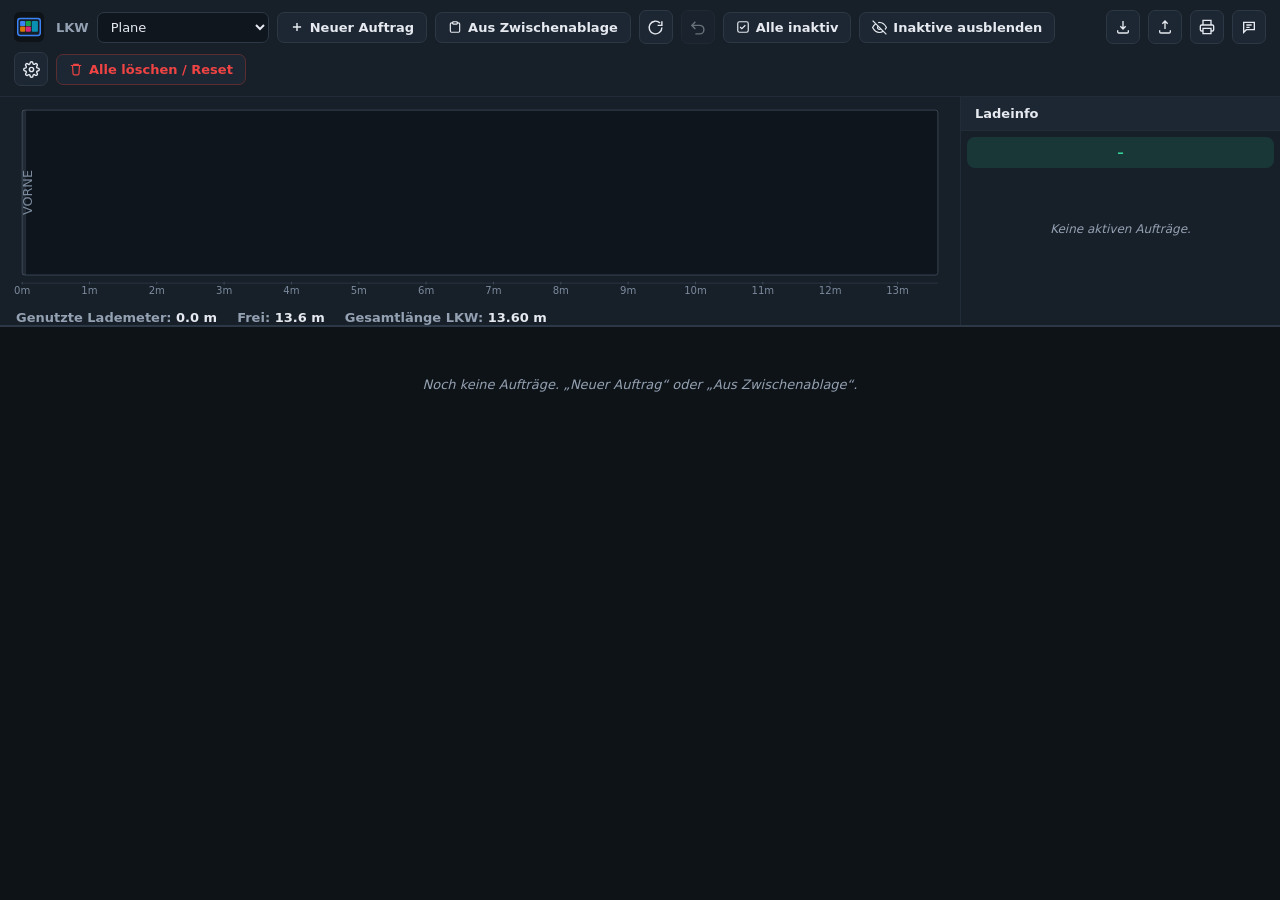
==== commit d0291873: "Logo, breit-Praeferenz bei optimiert, Lueckenfuellung-Fix - Inline-SVG-Logo links oben in der Toolba" ====
--- a/LKW Planner/lkw-planer.html
+++ b/LKW Planner/lkw-planer.html
@@ -26,6 +26,7 @@
   #toolbar{display:flex;flex-wrap:wrap;gap:8px;align-items:center;
            padding:10px 14px;border-bottom:1px solid var(--line2);}
   #toolbar label{font-weight:600;color:var(--muted);}
+  #toolbar .logo{flex:none;margin-right:4px;}
   select,input,button{font-family:inherit;font-size:13px;}
   select,.txt{
     border:1px solid var(--line);border-radius:7px;padding:6px 9px;background:var(--input);color:var(--text);
@@ -187,6 +188,15 @@
 
 <div id="top">
   <div id="toolbar">
+    <svg class="logo" width="30" height="30" viewBox="0 0 32 32" aria-label="LKW Planer">
+      <rect width="32" height="32" rx="6" fill="#0e1318"/>
+      <rect x="4" y="7" width="24" height="18" rx="2.5" fill="#171f29" stroke="#3b82f6" stroke-width="1.6"/>
+      <rect x="6.5" y="9.5" width="5.5" height="5.5" rx="1" fill="#3b82f6"/>
+      <rect x="12.5" y="9.5" width="5.5" height="5.5" rx="1" fill="#16a34a"/>
+      <rect x="6.5" y="15.5" width="5.5" height="5.5" rx="1" fill="#d97706"/>
+      <rect x="12.5" y="15.5" width="5.5" height="5.5" rx="1" fill="#db2777"/>
+      <rect x="19" y="9.5" width="6.5" height="11.5" rx="1" fill="#0891b2"/>
+    </svg>
     <label for="truckSel" data-i18n="truckLabel">LKW</label>
     <select id="truckSel"></select>
     <button id="btnAdd"><svg width="14" height="14" viewBox="0 0 24 24" fill="none" stroke="currentColor" stroke-width="2.5"><path d="M12 5v14M5 12h14"/></svg><span data-i18n="btnAdd">Neuer Auftrag</span></button>
@@ -591,12 +601,12 @@
         const comp = [];
         for(let i=0;i<cl;i++) comp.push(lang);
         for(let i=0;i<cb;i++) comp.push(breit);
-        best[c] = {depth, width, comp};
+        best[c] = {depth, width, comp, breitN:cb};
       }
     }
   }
   if(Object.keys(best).length===0){   // Palette breiter als LKW -> 1 Stück (Überbreite)
-    best[1] = {depth:lang.fx, width:lang.fy, comp:[lang]};
+    best[1] = {depth:lang.fx, width:lang.fy, comp:[lang], breitN:0};
   }
   return best;
 }
@@ -613,17 +623,18 @@
     }
     return rows;
   }
-  // optimiert: DP über Palettenzahl -> minimale Gesamttiefe
+  // optimiert: minimale Gesamttiefe per DP; bei Gleichstand MAXIMAL breit
   const cand = rowCandidates(o, W);
   const counts = Object.keys(cand).map(Number).sort((a,b)=>a-b);
-  const f = new Array(G+1).fill(Infinity), choice = new Array(G+1).fill(0);
-  f[0] = 0;
+  const f = new Array(G+1).fill(Infinity), br = new Array(G+1).fill(0), choice = new Array(G+1).fill(0);
+  f[0] = 0; br[0] = 0;
   for(let n=1; n<=G; n++){
-    for(let i=counts.length-1; i>=0; i--){     // große Reihen zuerst -> bei Gleichstand vollere Reihe
+    for(let i=counts.length-1; i>=0; i--){
       const c = counts[i];
       if(c>n) continue;
-      const val = cand[c].depth + f[n-c];
-      if(val < f[n] - 0.01){ f[n]=val; choice[n]=c; }
+      const d = cand[c].depth + f[n-c];
+      const b = cand[c].breitN + br[n-c];
+      if(d < f[n]-0.01 || (Math.abs(d-f[n])<0.01 && b > br[n])){ f[n]=d; br[n]=b; choice[n]=c; }
     }
   }
   const rows = [];
@@ -632,6 +643,8 @@
     rows.push({depth:cand[c].depth, comp:cand[c].comp.slice()});
     n -= c;
   }
+  const isBreit = ori => ori.fx===o.breite && ori.fy===o.laenge;
+  rows.sort((a,b)=> b.comp.filter(isBreit).length - a.comp.filter(isBreit).length);  // breit vorne, lang hinten
   return rows;
 }
 // Gesamttiefe (= Lademeter) der Querreihen-Variante
@@ -656,10 +669,11 @@
         bl.count++;
       }
       const length = Math.max(...lanes.map(l=>l.count*l.unit));
-      if(!best || length < best.length-0.01) best = {lanes, length};
+      if(!best || length < best.length-0.01 || (Math.abs(length-best.length)<0.01 && nb > best.nb))
+        best = {lanes, length, nb};
     }
   }
-  if(!best) best = {lanes:[{unit:a, width:b, count:ground}], length:ground*a};  // Überbreite
+  if(!best) best = {lanes:[{unit:a, width:b, count:ground}], length:ground*a, nb:0};  // Überbreite
   return best;
 }
 // Bestes Packen eines Auftrags -> Streifen.
@@ -667,9 +681,19 @@
 //  mode "rows":  Querreihen als (rigider) Block; auch für feste Ladeart lang/breit.
 function packGround(o, W, ground){
   if(ground<=0) return {mode:"none"};
+  let rows = planRows(o, W, ground);
   if(o.ladeart!=="lang" && o.ladeart!=="breit"){
-    const lp = lanesPlan(o, W, ground), rl = rowsLength(o, W, ground);
-    if(lp.length <= rl + 0.01){                      // Bahnen bei Gleichstand bevorzugen (verschachteln besser)
+    const rowsLen = rows.reduce((s,r)=>s+r.depth, 0);
+    const isBreit = ori => ori.fx===o.breite && ori.fy===o.laenge;
+    const rowsBreit = rows.reduce((s,r)=> s + r.comp.filter(isBreit).length, 0);
+    const lp = lanesPlan(o, W, ground);
+    const lanesBreit = lp.lanes.reduce((s,l)=> s + (Math.abs(l.unit-o.breite)<0.01 ? l.count : 0), 0);
+    // kürzeste Länge gewinnt; bei Gleichstand mehr breit; bei Breit-Gleichstand Bahnen (verzahnen besser)
+    let useLanes;
+    if(lp.length < rowsLen - 0.01) useLanes = true;
+    else if(rowsLen < lp.length - 0.01) useLanes = false;
+    else useLanes = (lanesBreit >= rowsBreit);
+    if(useLanes){
       const strips = []; let y = 0;
       for(const ln of lp.lanes){
         const units = [];
@@ -682,7 +706,7 @@
   }
   // Reihen-Modus (rigider Block)
   const block = []; let x = 0;
-  for(const row of planRows(o, W, ground)){
+  for(const row of rows){
     let y = 0;
     for(const ori of row.comp){ block.push({x, y, w:ori.fx, h:ori.fy}); y += ori.fy; }
     x += row.depth;
@@ -731,9 +755,12 @@
       if(y < -0.01 || y+ori.fy > W+0.01) continue;
       const x = skyMax(sky, y, y+ori.fy);
       if(x + ori.fx > gMax + 0.01) continue;          // muss „gratis" unter die Decke passen
-      const area = ori.fx*ori.fy;
-      if(!best || x < best.x-0.01 || (Math.abs(x-best.x)<0.01 && area > best.area))
-        best = {x, y, w:ori.fx, h:ori.fy, area};
+      // Priorität: vorderste Position (x), dann flachste Tiefe (fx -> bevorzugt breit), dann mehr Breite (fy)
+      if(!best
+         || x < best.x - 0.01
+         || (Math.abs(x-best.x)<0.01 && ori.fx < best.w - 0.01)
+         || (Math.abs(x-best.x)<0.01 && Math.abs(ori.fx-best.w)<0.01 && ori.fy > best.h + 0.01))
+        best = {x, y, w:ori.fx, h:ori.fy};
     }
     if(!best) break;
     placed.push(best);
